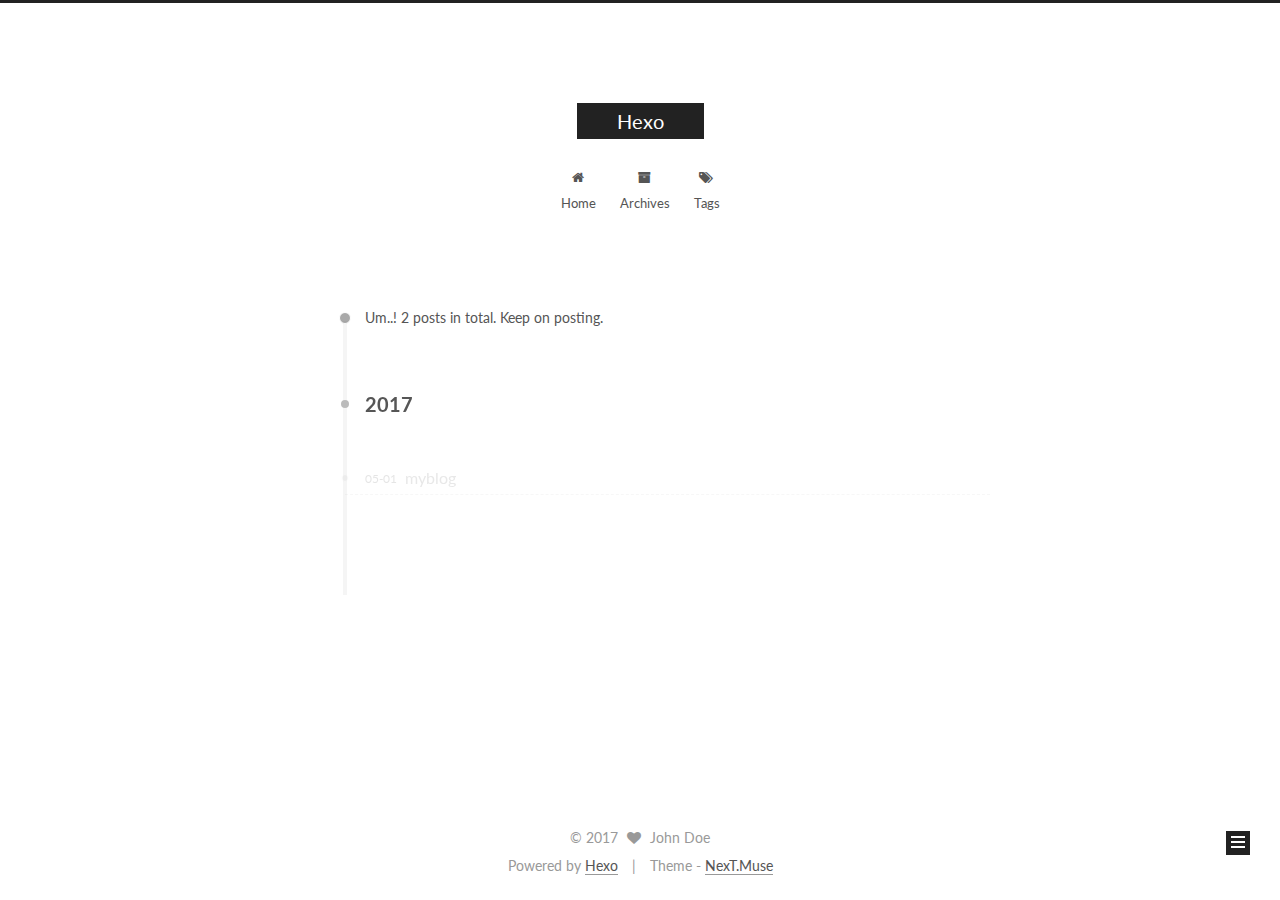
==== archives/index.html @ ad3c4f8e "Site updated: 2017-05-01 17:58:07" ====
<!doctype html>



  


<html class="theme-next muse use-motion" lang="">
<head>
  <meta charset="UTF-8"/>
<meta http-equiv="X-UA-Compatible" content="IE=edge" />
<meta name="viewport" content="width=device-width, initial-scale=1, maximum-scale=1"/>






<meta http-equiv="Cache-Control" content="no-transform" />
<meta http-equiv="Cache-Control" content="no-siteapp" />















  
  
  <link href="/lib/fancybox/source/jquery.fancybox.css?v=2.1.5" rel="stylesheet" type="text/css" />




  
  
  
  

  
    
    
  

  

  

  

  

  
    
    
    <link href="//fonts.googleapis.com/css?family=Lato:300,300italic,400,400italic,700,700italic&subset=latin,latin-ext" rel="stylesheet" type="text/css">
  






<link href="/lib/font-awesome/css/font-awesome.min.css?v=4.6.2" rel="stylesheet" type="text/css" />

<link href="/css/main.css?v=5.1.1" rel="stylesheet" type="text/css" />


  <meta name="keywords" content="Hexo, NexT" />








  <link rel="shortcut icon" type="image/x-icon" href="/favicon.ico?v=5.1.1" />






<meta property="og:type" content="website">
<meta property="og:title" content="Hexo">
<meta property="og:url" content="http://yoursite.com/archives/index.html">
<meta property="og:site_name" content="Hexo">
<meta name="twitter:card" content="summary">
<meta name="twitter:title" content="Hexo">



<script type="text/javascript" id="hexo.configurations">
  var NexT = window.NexT || {};
  var CONFIG = {
    root: '/',
    scheme: 'Muse',
    sidebar: {"position":"left","display":"post","offset":12,"offset_float":0,"b2t":false,"scrollpercent":false},
    fancybox: true,
    motion: true,
    duoshuo: {
      userId: '0',
      author: 'Author'
    },
    algolia: {
      applicationID: '',
      apiKey: '',
      indexName: '',
      hits: {"per_page":10},
      labels: {"input_placeholder":"Search for Posts","hits_empty":"We didn't find any results for the search: ${query}","hits_stats":"${hits} results found in ${time} ms"}
    }
  };
</script>



  <link rel="canonical" href="http://yoursite.com/archives/"/>





  <title>Archive | Hexo</title>
</head>

<body itemscope itemtype="http://schema.org/WebPage" lang="">

  














  
  
    
  

  <div class="container sidebar-position-left  page-archive  ">
    <div class="headband"></div>

    <header id="header" class="header" itemscope itemtype="http://schema.org/WPHeader">
      <div class="header-inner"><div class="site-brand-wrapper">
  <div class="site-meta ">
    

    <div class="custom-logo-site-title">
      <a href="/"  class="brand" rel="start">
        <span class="logo-line-before"><i></i></span>
        <span class="site-title">Hexo</span>
        <span class="logo-line-after"><i></i></span>
      </a>
    </div>
      
        <p class="site-subtitle"></p>
      
  </div>

  <div class="site-nav-toggle">
    <button>
      <span class="btn-bar"></span>
      <span class="btn-bar"></span>
      <span class="btn-bar"></span>
    </button>
  </div>
</div>

<nav class="site-nav">
  

  
    <ul id="menu" class="menu">
      
        
        <li class="menu-item menu-item-home">
          <a href="/" rel="section">
            
              <i class="menu-item-icon fa fa-fw fa-home"></i> <br />
            
            Home
          </a>
        </li>
      
        
        <li class="menu-item menu-item-archives">
          <a href="/archives" rel="section">
            
              <i class="menu-item-icon fa fa-fw fa-archive"></i> <br />
            
            Archives
          </a>
        </li>
      
        
        <li class="menu-item menu-item-tags">
          <a href="/tags" rel="section">
            
              <i class="menu-item-icon fa fa-fw fa-tags"></i> <br />
            
            Tags
          </a>
        </li>
      

      
    </ul>
  

  
</nav>



 </div>
    </header>

    <main id="main" class="main">
      <div class="main-inner">
        <div class="content-wrap">
          <div id="content" class="content">
            

  <section id="posts" class="posts-collapse">
    <span class="archive-move-on"></span>

    <span class="archive-page-counter">
      
      
      
        
      
      Um..! 2 posts in total. Keep on posting.
    </span>

    

      
      
      

      
        
        <div class="collection-title">
          <h2 class="archive-year motion-element" id="archive-year-2017">2017</h2>
        </div>
      
      

      

  <article class="post post-type-normal" itemscope itemtype="http://schema.org/Article">
    <header class="post-header">

      <h1 class="post-title">
        
            <a class="post-title-link" href="/2017/05/01/myblog/" itemprop="url">
              
                <span itemprop="name">myblog</span>
              
            </a>
        
      </h1>

      <div class="post-meta">
        <time class="post-time" itemprop="dateCreated"
              datetime="2017-05-01T17:09:26+08:00"
              content="2017-05-01" >
          05-01
        </time>
      </div>

    </header>
  </article>



    

      
      
      

      
      

      

  <article class="post post-type-normal" itemscope itemtype="http://schema.org/Article">
    <header class="post-header">

      <h1 class="post-title">
        
            <a class="post-title-link" href="/2017/05/01/hello-world/" itemprop="url">
              
                <span itemprop="name">Hello World</span>
              
            </a>
        
      </h1>

      <div class="post-meta">
        <time class="post-time" itemprop="dateCreated"
              datetime="2017-05-01T17:05:45+08:00"
              content="2017-05-01" >
          05-01
        </time>
      </div>

    </header>
  </article>



    

  </section>

  



          </div>
          


          

        </div>
        
          
  
  <div class="sidebar-toggle">
    <div class="sidebar-toggle-line-wrap">
      <span class="sidebar-toggle-line sidebar-toggle-line-first"></span>
      <span class="sidebar-toggle-line sidebar-toggle-line-middle"></span>
      <span class="sidebar-toggle-line sidebar-toggle-line-last"></span>
    </div>
  </div>

  <aside id="sidebar" class="sidebar">
    <div class="sidebar-inner">

      

      

      <section class="site-overview sidebar-panel sidebar-panel-active">
        <div class="site-author motion-element" itemprop="author" itemscope itemtype="http://schema.org/Person">
          <img class="site-author-image" itemprop="image"
               src="/images/avatar.gif"
               alt="John Doe" />
          <p class="site-author-name" itemprop="name">John Doe</p>
           
              <p class="site-description motion-element" itemprop="description"></p>
          
        </div>
        <nav class="site-state motion-element">

          
            <div class="site-state-item site-state-posts">
              <a href="/archives">
                <span class="site-state-item-count">2</span>
                <span class="site-state-item-name">posts</span>
              </a>
            </div>
          

          

          

        </nav>

        

        <div class="links-of-author motion-element">
          
        </div>

        
        

        
        

        


      </section>

      

      

    </div>
  </aside>


        
      </div>
    </main>

    <footer id="footer" class="footer">
      <div class="footer-inner">
        <div class="copyright" >
  
  &copy; 
  <span itemprop="copyrightYear">2017</span>
  <span class="with-love">
    <i class="fa fa-heart"></i>
  </span>
  <span class="author" itemprop="copyrightHolder">John Doe</span>
</div>


<div class="powered-by">
  Powered by <a class="theme-link" href="https://hexo.io">Hexo</a>
</div>

<div class="theme-info">
  Theme -
  <a class="theme-link" href="https://github.com/iissnan/hexo-theme-next">
    NexT.Muse
  </a>
</div>


        

        
      </div>
    </footer>

    
      <div class="back-to-top">
        <i class="fa fa-arrow-up"></i>
        
      </div>
    

  </div>

  

<script type="text/javascript">
  if (Object.prototype.toString.call(window.Promise) !== '[object Function]') {
    window.Promise = null;
  }
</script>









  












  
  <script type="text/javascript" src="/lib/jquery/index.js?v=2.1.3"></script>

  
  <script type="text/javascript" src="/lib/fastclick/lib/fastclick.min.js?v=1.0.6"></script>

  
  <script type="text/javascript" src="/lib/jquery_lazyload/jquery.lazyload.js?v=1.9.7"></script>

  
  <script type="text/javascript" src="/lib/velocity/velocity.min.js?v=1.2.1"></script>

  
  <script type="text/javascript" src="/lib/velocity/velocity.ui.min.js?v=1.2.1"></script>

  
  <script type="text/javascript" src="/lib/fancybox/source/jquery.fancybox.pack.js?v=2.1.5"></script>


  


  <script type="text/javascript" src="/js/src/utils.js?v=5.1.1"></script>

  <script type="text/javascript" src="/js/src/motion.js?v=5.1.1"></script>



  
  

  
  
    <script type="text/javascript" id="motion.page.archive">
      $('.archive-year').velocity('transition.slideLeftIn');
    </script>
  


  


  <script type="text/javascript" src="/js/src/bootstrap.js?v=5.1.1"></script>



  


  




	





  





  





  






  





  

  

  

  

  

</body>
</html>
---- css/main.css ----
/* normalize.css v3.0.2 | MIT License | git.io/normalize */
html {
  font-family: sans-serif; /* 1 */
  -ms-text-size-adjust: 100%; /* 2 */
  -webkit-text-size-adjust: 100%; /* 2 */
}
body {
  margin: 0;
}
article,
aside,
details,
figcaption,
figure,
footer,
header,
hgroup,
main,
menu,
nav,
section,
summary {
  display: block;
}
audio,
canvas,
progress,
video {
  display: inline-block; /* 1 */
  vertical-align: baseline; /* 2 */
}
audio:not([controls]) {
  display: none;
  height: 0;
}
[hidden],
template {
  display: none;
}
a {
  background-color: transparent;
}
a:active,
a:hover {
  outline: 0;
}
abbr[title] {
  border-bottom: 1px dotted;
}
b,
strong {
  font-weight: bold;
}
dfn {
  font-style: italic;
}
h1 {
  font-size: 2em;
  margin: 0.67em 0;
}
mark {
  background: #ff0;
  color: #000;
}
small {
  font-size: 80%;
}
sub,
sup {
  font-size: 75%;
  line-height: 0;
  position: relative;
  vertical-align: baseline;
}
sup {
  top: -0.5em;
}
sub {
  bottom: -0.25em;
}
img {
  border: 0;
}
svg:not(:root) {
  overflow: hidden;
}
figure {
  margin: 1em 40px;
}
hr {
  -moz-box-sizing: content-box;
  box-sizing: content-box;
  height: 0;
}
pre {
  overflow: auto;
}
code,
kbd,
pre,
samp {
  font-family: monospace, monospace;
  font-size: 1em;
}
button,
input,
optgroup,
select,
textarea {
  color: inherit; /* 1 */
  font: inherit; /* 2 */
  margin: 0; /* 3 */
}
button {
  overflow: visible;
}
button,
select {
  text-transform: none;
}
button,
html input[type="button"],
input[type="reset"],
input[type="submit"] {
  -webkit-appearance: button; /* 2 */
  cursor: pointer; /* 3 */
}
button[disabled],
html input[disabled] {
  cursor: default;
}
button::-moz-focus-inner,
input::-moz-focus-inner {
  border: 0;
  padding: 0;
}
input {
  line-height: normal;
}
input[type="checkbox"],
input[type="radio"] {
  box-sizing: border-box; /* 1 */
  padding: 0; /* 2 */
}
input[type="number"]::-webkit-inner-spin-button,
input[type="number"]::-webkit-outer-spin-button {
  height: auto;
}
input[type="search"] {
  -webkit-appearance: textfield; /* 1 */
  -moz-box-sizing: content-box;
  -webkit-box-sizing: content-box; /* 2 */
  box-sizing: content-box;
}
input[type="search"]::-webkit-search-cancel-button,
input[type="search"]::-webkit-search-decoration {
  -webkit-appearance: none;
}
fieldset {
  border: 1px solid #c0c0c0;
  margin: 0 2px;
  padding: 0.35em 0.625em 0.75em;
}
legend {
  border: 0; /* 1 */
  padding: 0; /* 2 */
}
textarea {
  overflow: auto;
}
optgroup {
  font-weight: bold;
}
table {
  border-collapse: collapse;
  border-spacing: 0;
}
td,
th {
  padding: 0;
}
::selection {
  background: #262a30;
  color: #fff;
}
body {
  position: relative;
  font-family: 'Lato', "PingFang SC", "Microsoft YaHei", sans-serif;
  font-size: 14px;
  line-height: 2;
  color: #555;
  background: #fff;
}
@media (max-width: 767px) {
  body {
    padding-right: 0 !important;
  }
}
@media (min-width: 768px) and (max-width: 991px) {
  body {
    padding-right: 0 !important;
  }
}
@media (min-width: 1600px) {
  body {
    font-size: 16px;
  }
}
h1,
h2,
h3,
h4,
h5,
h6 {
  margin: 0;
  padding: 0;
  font-weight: bold;
  line-height: 1.5;
  font-family: 'Lato', "PingFang SC", "Microsoft YaHei", sans-serif;
}
h2,
h3,
h4,
h5,
h6 {
  margin: 20px 0 15px;
}
h1 {
  font-size: 22px;
}
@media (max-width: 767px) {
  h1 {
    font-size: 18px;
  }
}
h2 {
  font-size: 20px;
}
@media (max-width: 767px) {
  h2 {
    font-size: 16px;
  }
}
h3 {
  font-size: 18px;
}
@media (max-width: 767px) {
  h3 {
    font-size: 14px;
  }
}
h4 {
  font-size: 16px;
}
@media (max-width: 767px) {
  h4 {
    font-size: 12px;
  }
}
h5 {
  font-size: 14px;
}
@media (max-width: 767px) {
  h5 {
    font-size: 10px;
  }
}
h6 {
  font-size: 12px;
}
@media (max-width: 767px) {
  h6 {
    font-size: 8px;
  }
}
p {
  margin: 0 0 25px 0;
}
a {
  color: #555;
  text-decoration: none;
  border-bottom: 1px solid #999;
  word-wrap: break-word;
}
a:hover {
  color: #222;
  border-bottom-color: #222;
}
blockquote {
  margin: 0;
  padding: 0;
}
img {
  display: block;
  margin: auto;
  max-width: 100%;
  height: auto;
}
hr {
  margin: 40px 0;
  height: 3px;
  border: none;
  background-color: #ddd;
  background-image: repeating-linear-gradient(-45deg, #fff, #fff 4px, transparent 4px, transparent 8px);
}
blockquote {
  padding: 0 15px;
  color: #666;
  border-left: 4px solid #ddd;
}
blockquote cite::before {
  content: "-";
  padding: 0 5px;
}
dt {
  font-weight: 700;
}
dd {
  margin: 0;
  padding: 0;
}
.text-left {
  text-align: left;
}
.text-center {
  text-align: center;
}
.text-right {
  text-align: right;
}
.text-justify {
  text-align: justify;
}
.text-nowrap {
  white-space: nowrap;
}
.text-lowercase {
  text-transform: lowercase;
}
.text-uppercase {
  text-transform: uppercase;
}
.text-capitalize {
  text-transform: capitalize;
}
.center-block {
  display: block;
  margin-left: auto;
  margin-right: auto;
}
.clearfix:before,
.clearfix:after {
  content: " ";
  display: table;
}
.clearfix:after {
  clear: both;
}
.pullquote {
  width: 45%;
}
.pullquote.left {
  float: left;
  margin-left: 5px;
  margin-right: 10px;
}
.pullquote.right {
  float: right;
  margin-left: 10px;
  margin-right: 5px;
}
.affix.affix.affix {
  position: fixed;
}
.translation {
  margin-top: -20px;
  font-size: 14px;
  color: #999;
}
.scrollbar-measure {
  width: 100px;
  height: 100px;
  overflow: scroll;
  position: absolute;
  top: -9999px;
}
.use-motion .motion-element {
  opacity: 0;
}
table {
  margin: 20px 0;
  width: 100%;
  border-collapse: collapse;
  border-spacing: 0;
  border: 1px solid #ddd;
  font-size: 14px;
  table-layout: fixed;
  word-wrap: break-all;
}
table>tbody>tr:nth-of-type(odd) {
  background-color: #f9f9f9;
}
table>tbody>tr:hover {
  background-color: #f5f5f5;
}
caption,
th,
td {
  padding: 8px;
  text-align: left;
  vertical-align: middle;
  font-weight: normal;
}
th,
td {
  border-bottom: 3px solid #ddd;
  border-right: 1px solid #eee;
}
th {
  padding-bottom: 10px;
  font-weight: 700;
}
td {
  border-bottom-width: 1px;
}
html,
body {
  height: 100%;
}
.container {
  position: relative;
  min-height: 100%;
}
.header-inner {
  margin: 0 auto;
  padding: 100px 0 70px;
  width: 700px;
}
@media (min-width: 1600px) {
  .container .header-inner {
    width: 900px;
  }
}
.main {
  padding-bottom: 150px;
}
.main-inner {
  margin: 0 auto;
  width: 700px;
}
@media (min-width: 1600px) {
  .container .main-inner {
    width: 900px;
  }
}
.footer {
  position: absolute;
  left: 0;
  bottom: 0;
  width: 100%;
  min-height: 50px;
}
.footer-inner {
  box-sizing: border-box;
  margin: 20px auto;
  width: 700px;
}
@media (min-width: 1600px) {
  .container .footer-inner {
    width: 900px;
  }
}
pre,
.highlight {
  overflow: auto;
  margin: 20px 0;
  padding: 0;
  font-size: 13px;
  color: #4d4d4c;
  background: #f7f7f7;
  line-height: 1.6;
}
pre,
code {
  font-family: consolas, Menlo, "PingFang SC", "Microsoft YaHei", monospace;
}
code {
  padding: 2px 4px;
  word-wrap: break-word;
  color: #555;
  background: #eee;
  border-radius: 3px;
  font-size: 13px;
}
pre code {
  padding: 0;
  color: #4d4d4c;
  background: none;
  text-shadow: none;
}
.highlight {
  border-radius: 1px;
}
.highlight pre {
  border: none;
  margin: 0;
  padding: 10px 0;
}
.highlight table {
  margin: 0;
  width: auto;
  border: none;
}
.highlight td {
  border: none;
  padding: 0;
}
.highlight figcaption {
  font-size: 1em;
  color: #4d4d4c;
  line-height: 1em;
  margin-bottom: 1em;
}
.highlight figcaption:before,
.highlight figcaption:after {
  content: " ";
  display: table;
}
.highlight figcaption:after {
  clear: both;
}
.highlight figcaption a {
  float: right;
  color: #4d4d4c;
}
.highlight figcaption a:hover {
  border-bottom-color: #4d4d4c;
}
.highlight .gutter pre {
  padding-left: 10px;
  padding-right: 10px;
  color: #869194;
  text-align: right;
  background-color: #eff2f3;
}
.highlight .code pre {
  width: 100%;
  padding-left: 10px;
  padding-right: 10px;
  background-color: #f7f7f7;
}
.highlight .line {
  height: 20px;
}
.gutter {
  -webkit-user-select: none;
  -moz-user-select: none;
  -ms-user-select: none;
  user-select: none;
}
.gist table {
  width: auto;
}
.gist table td {
  border: none;
}
pre .deletion {
  background: #fdd;
}
pre .addition {
  background: #dfd;
}
pre .meta {
  color: #8959a8;
}
pre .comment {
  color: #8e908c;
}
pre .variable,
pre .attribute,
pre .tag,
pre .regexp,
pre .ruby .constant,
pre .xml .tag .title,
pre .xml .pi,
pre .xml .doctype,
pre .html .doctype,
pre .css .id,
pre .css .class,
pre .css .pseudo {
  color: #c82829;
}
pre .number,
pre .preprocessor,
pre .built_in,
pre .literal,
pre .params,
pre .constant,
pre .command {
  color: #f5871f;
}
pre .ruby .class .title,
pre .css .rules .attribute,
pre .string,
pre .value,
pre .inheritance,
pre .header,
pre .ruby .symbol,
pre .xml .cdata,
pre .special,
pre .number,
pre .formula {
  color: #718c00;
}
pre .title,
pre .css .hexcolor {
  color: #3e999f;
}
pre .function,
pre .python .decorator,
pre .python .title,
pre .ruby .function .title,
pre .ruby .title .keyword,
pre .perl .sub,
pre .javascript .title,
pre .coffeescript .title {
  color: #4271ae;
}
pre .keyword,
pre .javascript .function {
  color: #8959a8;
}
.full-image.full-image.full-image {
  border: none;
  max-width: 100%;
  width: auto;
  margin: 20px auto;
}
@media (min-width: 992px) {
  .full-image.full-image.full-image {
    max-width: none;
    width: 110%;
    margin: 25px -5%;
  }
}
.blockquote-center,
.page-home .post-type-quote blockquote,
.page-post-detail .post-type-quote blockquote {
  position: relative;
  margin: 40px 0;
  padding: 0;
  border-left: none;
  text-align: center;
}
.blockquote-center::before,
.page-home .post-type-quote blockquote::before,
.page-post-detail .post-type-quote blockquote::before,
.blockquote-center::after,
.page-home .post-type-quote blockquote::after,
.page-post-detail .post-type-quote blockquote::after {
  position: absolute;
  content: ' ';
  display: block;
  width: 100%;
  height: 24px;
  opacity: 0.2;
  background-repeat: no-repeat;
  background-position: 0 -6px;
  background-size: 22px 22px;
}
.blockquote-center::before,
.page-home .post-type-quote blockquote::before,
.page-post-detail .post-type-quote blockquote::before {
  top: -20px;
  background-image: url("../images/quote-l.svg");
  border-top: 1px solid #ccc;
}
.blockquote-center::after,
.page-home .post-type-quote blockquote::after,
.page-post-detail .post-type-quote blockquote::after {
  bottom: -20px;
  background-image: url("../images/quote-r.svg");
  border-bottom: 1px solid #ccc;
  background-position: 100% 8px;
}
.blockquote-center p,
.page-home .post-type-quote blockquote p,
.page-post-detail .post-type-quote blockquote p,
.blockquote-center div,
.page-home .post-type-quote blockquote div,
.page-post-detail .post-type-quote blockquote div {
  text-align: center;
}
.post .post-body .group-picture img {
  box-sizing: border-box;
  padding: 0 3px;
  border: none;
}
.post .group-picture-row {
  overflow: hidden;
  margin-top: 6px;
}
.post .group-picture-row:first-child {
  margin-top: 0;
}
.post .group-picture-column {
  float: left;
}
.page-post-detail .post-body .group-picture-column {
  float: none;
  margin-top: 10px;
  width: auto !important;
}
.page-post-detail .post-body .group-picture-column img {
  margin: 0 auto;
}
.page-archive .group-picture-container {
  overflow: hidden;
}
.page-archive .group-picture-row {
  float: left;
}
.page-archive .group-picture-row:first-child {
  margin-top: 6px;
}
.page-archive .group-picture-column {
  max-width: 150px;
  max-height: 150px;
}
.note {
  padding: 20px;
  margin: 20px 0;
  border: 1px solid #eee;
  border-left-width: 5px;
  border-radius: 3px;
}
.note h2,
.note h3,
.note h4,
.note h5,
.note h6 {
  margin-top: 0;
  margin-bottom: 5px;
}
.note p:last-child {
  margin-bottom: 0;
}
.note code {
  border-radius: 3px;
}
.note+.note {
  margin-top: -5px;
}
.default {
  border-left-color: #777;
}
.default h2,
.default h3,
.default h4,
.default h5,
.default h6 {
  color: #777;
}
.primary {
  border-left-color: #428bca;
}
.primary h2,
.primary h3,
.primary h4,
.primary h5,
.primary h6 {
  color: #428bca;
}
.success {
  border-left-color: #5cb85c;
}
.success h2,
.success h3,
.success h4,
.success h5,
.success h6 {
  color: #5cb85c;
}
.danger {
  border-left-color: #d9534f;
}
.danger h2,
.danger h3,
.danger h4,
.danger h5,
.danger h6 {
  color: #d9534f;
}
.warning {
  border-left-color: #f0ad4e;
}
.warning h2,
.warning h3,
.warning h4,
.warning h5,
.warning h6 {
  color: #f0ad4e;
}
.info {
  border-left-color: #5bc0de;
}
.info h2,
.info h3,
.info h4,
.info h5,
.info h6 {
  color: #5bc0de;
}
.btn {
  display: inline-block;
  padding: 0 20px;
  font-size: 14px;
  color: #fff;
  background: #222;
  border: 2px solid #222;
  text-decoration: none;
  border-radius: 0;
  transition-property: background-color;
  transition-duration: 0.2s;
  transition-timing-function: ease-in-out;
  transition-delay: 0s;
}
.btn:hover,
.post-button .btn:hover {
  border-color: #222;
  color: #222;
  background: #fff;
}
.btn-bar {
  display: block;
  width: 22px;
  height: 2px;
  background: #555;
  border-radius: 1px;
}
.btn-bar+.btn-bar {
  margin-top: 4px;
}
.pagination {
  margin: 120px 0 40px;
  text-align: center;
  border-top: 1px solid #eee;
}
.page-number-basic,
.pagination .prev,
.pagination .next,
.pagination .page-number,
.pagination .space {
  display: inline-block;
  position: relative;
  top: -1px;
  margin: 0 10px;
  padding: 0 10px;
  line-height: 30px;
}
@media (max-width: 767px) {
  .page-number-basic,
  .pagination .prev,
  .pagination .next,
  .pagination .page-number,
  .pagination .space {
    margin: 0 5px;
  }
}
.pagination .prev,
.pagination .next,
.pagination .page-number {
  border-bottom: 0;
  border-top: 1px solid #eee;
  transition-property: border-color;
  transition-duration: 0.2s;
  transition-timing-function: ease-in-out;
  transition-delay: 0s;
}
.pagination .prev:hover,
.pagination .next:hover,
.pagination .page-number:hover {
  border-top-color: #222;
}
.pagination .space {
  padding: 0;
  margin: 0;
}
.pagination .prev {
  margin-left: 0;
}
.pagination .next {
  margin-right: 0;
}
.pagination .page-number.current {
  color: #fff;
  background: #ccc;
  border-top-color: #ccc;
}
@media (max-width: 767px) {
  .pagination {
    border-top: none;
  }
  .pagination .prev,
  .pagination .next,
  .pagination .page-number {
    margin-bottom: 10px;
    border-top: 0;
    border-bottom: 1px solid #eee;
  }
  .pagination .prev:hover,
  .pagination .next:hover,
  .pagination .page-number:hover {
    border-bottom-color: #222;
  }
}
.comments {
  margin: 60px 20px 0;
}
.tag-cloud {
  text-align: center;
}
.tag-cloud a {
  display: inline-block;
  margin: 10px;
}
.back-to-top {
  box-sizing: border-box;
  position: fixed;
  bottom: -100px;
  right: 30px;
  z-index: 1050;
  padding: 0 6px;
  width: 24px;
  background: #222;
  font-size: 12px;
  opacity: 1;
  color: #fff;
  cursor: pointer;
  text-align: center;
  -webkit-transform: translateZ(0);
  transition-property: bottom;
  transition-duration: 0.2s;
  transition-timing-function: ease-in-out;
  transition-delay: 0s;
}
@media (max-width: 767px) {
  .back-to-top {
    display: none;
  }
}
@media (min-width: 768px) and (max-width: 991px) {
  .back-to-top {
    display: none;
  }
}
.back-to-top.back-to-top-on {
  bottom: 19px;
}
.header {
  background: transparent;
}
.header-inner {
  position: relative;
}
.headband {
  height: 3px;
  background: #222;
}
.site-meta {
  margin: 0;
  text-align: center;
}
@media (max-width: 767px) {
  .site-meta {
    text-align: center;
  }
}
.brand {
  position: relative;
  display: inline-block;
  padding: 0 40px;
  color: #fff;
  background: #222;
  border-bottom: none;
}
.brand:hover {
  color: #fff;
}
.logo {
  display: inline-block;
  margin-right: 5px;
  line-height: 36px;
  vertical-align: top;
}
.site-title {
  display: inline-block;
  vertical-align: top;
  line-height: 36px;
  font-size: 20px;
  font-weight: normal;
  font-family: 'Lato', "PingFang SC", "Microsoft YaHei", sans-serif;
}
.site-subtitle {
  margin-top: 10px;
  font-size: 13px;
  color: #999;
}
.use-motion .brand {
  opacity: 0;
}
.use-motion .logo,
.use-motion .site-title,
.use-motion .site-subtitle {
  opacity: 0;
  position: relative;
  top: -10px;
}
.site-nav-toggle {
  display: none;
  position: absolute;
  top: 10px;
  left: 10px;
}
@media (max-width: 767px) {
  .site-nav-toggle {
    display: block;
  }
}
.site-nav-toggle button {
  margin-top: 2px;
  padding: 9px 10px;
  background: transparent;
  border: none;
}
@media (max-width: 767px) {
  .site-nav {
    display: none;
    margin: 0 -10px;
    padding: 0 10px;
    clear: both;
    border-top: 1px solid #ddd;
  }
}
@media (min-width: 768px) and (max-width: 991px) {
  .site-nav {
    display: block !important;
  }
}
@media (min-width: 992px) {
  .site-nav {
    display: block !important;
  }
}
.menu {
  margin-top: 20px;
  padding-left: 0;
  text-align: center;
}
.menu .menu-item {
  display: inline-block;
  margin: 0 10px;
  list-style: none;
}
@media screen and (max-width: 767px) {
  .menu .menu-item {
    margin-top: 10px;
  }
}
.menu .menu-item a {
  display: block;
  font-size: 13px;
  line-height: inherit;
  border-bottom: 1px solid transparent;
  transition-property: border-color;
  transition-duration: 0.2s;
  transition-timing-function: ease-in-out;
  transition-delay: 0s;
}
.menu .menu-item a:hover {
  border-bottom-color: #222;
}
.menu .menu-item .fa {
  margin-right: 5px;
}
.use-motion .menu-item {
  opacity: 0;
}
.post-body {
  font-family: 'Lato', "PingFang SC", "Microsoft YaHei", sans-serif;
}
@media (max-width: 767px) {
  .post-body {
    word-break: break-word;
  }
}
.post-body .fancybox img {
  display: block !important;
  margin: 0 auto;
  cursor: pointer;
  cursor: zoom-in;
  cursor: -webkit-zoom-in;
}
.post-body .image-caption,
.post-body .figure .caption {
  margin: 10px auto 15px;
  text-align: center;
  font-size: 14px;
  color: #999;
  font-weight: bold;
  line-height: 1;
}
.post-sticky-flag {
  display: inline-block;
  font-size: 16px;
  -ms-transform: rotate(30deg);
  -webkit-transform: rotate(30deg);
  -moz-transform: rotate(30deg);
  -ms-transform: rotate(30deg);
  -o-transform: rotate(30deg);
  transform: rotate(30deg);
}
.posts-expand {
  padding-top: 40px;
}
@media (max-width: 767px) {
  .posts-expand {
    margin: 0 20px;
  }
  .post-body pre {
    padding: 10px;
  }
  .post-body pre .gutter pre {
    padding-right: 10px;
  }
  .post-body .highlight {
    margin-left: 0px;
    margin-right: 0px;
    padding: 0;
  }
  .post-body .highlight .gutter pre {
    padding-right: 10px;
  }
}
@media (min-width: 992px) {
  .posts-expand .post-body {
    text-align: justify;
  }
}
.posts-expand .post-body h2,
.posts-expand .post-body h3,
.posts-expand .post-body h4,
.posts-expand .post-body h5,
.posts-expand .post-body h6 {
  padding-top: 10px;
}
.posts-expand .post-body h2 .header-anchor,
.posts-expand .post-body h3 .header-anchor,
.posts-expand .post-body h4 .header-anchor,
.posts-expand .post-body h5 .header-anchor,
.posts-expand .post-body h6 .header-anchor {
  float: right;
  margin-left: 10px;
  color: #ccc;
  border-bottom-style: none;
  visibility: hidden;
}
.posts-expand .post-body h2 .header-anchor:hover,
.posts-expand .post-body h3 .header-anchor:hover,
.posts-expand .post-body h4 .header-anchor:hover,
.posts-expand .post-body h5 .header-anchor:hover,
.posts-expand .post-body h6 .header-anchor:hover {
  color: inherit;
}
.posts-expand .post-body h2:hover .header-anchor,
.posts-expand .post-body h3:hover .header-anchor,
.posts-expand .post-body h4:hover .header-anchor,
.posts-expand .post-body h5:hover .header-anchor,
.posts-expand .post-body h6:hover .header-anchor {
  visibility: visible;
}
.posts-expand .post-body ul li {
  list-style: circle;
}
.posts-expand .post-body img {
  box-sizing: border-box;
  margin: auto;
  padding: 3px;
  border: 1px solid #ddd;
}
.posts-expand .fancybox img {
  margin: 0 auto;
}
@media (max-width: 767px) {
  .posts-collapse {
    margin: 0 20px;
  }
  .posts-collapse .post-title,
  .posts-collapse .post-meta {
    display: block;
    width: auto;
    text-align: left;
  }
}
.posts-collapse {
  position: relative;
  z-index: 1010;
  margin-left: 55px;
}
.posts-collapse::after {
  content: " ";
  position: absolute;
  top: 20px;
  left: 0;
  margin-left: -2px;
  width: 4px;
  height: 100%;
  background: #f5f5f5;
  z-index: -1;
}
@media (max-width: 767px) {
  .posts-collapse {
    margin: 0 20px;
  }
}
.posts-collapse .collection-title {
  position: relative;
  margin: 60px 0;
}
.posts-collapse .collection-title h2 {
  margin-left: 20px;
}
.posts-collapse .collection-title small {
  color: #bbb;
}
.posts-collapse .collection-title::before {
  content: " ";
  position: absolute;
  left: 0;
  top: 50%;
  margin-left: -4px;
  margin-top: -4px;
  width: 8px;
  height: 8px;
  background: #bbb;
  border-radius: 50%;
}
.posts-collapse .post {
  margin: 30px 0;
}
.posts-collapse .post-header {
  position: relative;
  transition-duration: 0.2s;
  transition-timing-function: ease-in-out;
  transition-delay: 0s;
  transition-property: border;
  border-bottom: 1px dashed #ccc;
}
.posts-collapse .post-header::before {
  content: " ";
  position: absolute;
  left: 0;
  top: 12px;
  width: 6px;
  height: 6px;
  margin-left: -4px;
  background: #bbb;
  border-radius: 50%;
  border: 1px solid #fff;
  transition-duration: 0.2s;
  transition-timing-function: ease-in-out;
  transition-delay: 0s;
  transition-property: background;
}
.posts-collapse .post-header:hover {
  border-bottom-color: #666;
}
.posts-collapse .post-header:hover::before {
  background: #222;
}
.posts-collapse .post-meta {
  position: absolute;
  font-size: 12px;
  left: 20px;
  top: 5px;
}
.posts-collapse .post-comments-count {
  display: none;
}
.posts-collapse .post-title {
  margin-left: 60px;
  font-size: 16px;
  font-weight: normal;
  line-height: inherit;
}
.posts-collapse .post-title::after {
  margin-left: 3px;
  opacity: 0.6;
}
.posts-collapse .post-title a {
  color: #666;
  border-bottom: none;
}
.page-home .post-type-quote .post-header,
.page-post-detail .post-type-quote .post-header,
.page-home .post-type-quote .post-tags,
.page-post-detail .post-type-quote .post-tags {
  display: none;
}
.posts-expand .post-title {
  font-size: 26px;
  text-align: center;
  word-break: break-word;
  font-weight: 400;
}
@media (max-width: 767px) {
  .posts-expand .post-title {
    font-size: 22px;
  }
}
.posts-expand .post-title-link {
  display: inline-block;
  position: relative;
  color: #555;
  border-bottom: none;
  line-height: 1.2;
  vertical-align: top;
}
.posts-expand .post-title-link::before {
  content: "";
  position: absolute;
  width: 100%;
  height: 2px;
  bottom: 0;
  left: 0;
  background-color: #000;
  visibility: hidden;
  -webkit-transform: scaleX(0);
  -moz-transform: scaleX(0);
  -ms-transform: scaleX(0);
  -o-transform: scaleX(0);
  transform: scaleX(0);
  transition-duration: 0.2s;
  transition-timing-function: ease-in-out;
  transition-delay: 0s;
}
.posts-expand .post-title-link:hover::before {
  visibility: visible;
  -webkit-transform: scaleX(1);
  -moz-transform: scaleX(1);
  -ms-transform: scaleX(1);
  -o-transform: scaleX(1);
  transform: scaleX(1);
}
.posts-expand .post-title-link .fa {
  font-size: 16px;
}
.posts-expand .post-meta {
  margin: 3px 0 60px 0;
  color: #999;
  font-family: 'Lato', "PingFang SC", "Microsoft YaHei", sans-serif;
  font-size: 12px;
  text-align: center;
}
.posts-expand .post-meta .post-category-list {
  display: inline-block;
  margin: 0;
  padding: 3px;
}
.posts-expand .post-meta .post-category-list-link {
  color: #999;
}
.posts-expand .post-meta .post-description {
  font-size: 14px;
  margin-top: 2px;
}
.post-wordcount {
  display: inline-block;
}
.post-meta-divider {
  margin: 0 0.5em;
}
.post-meta-item-icon {
  margin-right: 3px;
}
@media (min-width: 768px) and (max-width: 991px) {
  .post-meta-item-icon {
    display: inline-block;
  }
}
@media (max-width: 767px) {
  .post-meta-item-icon {
    display: inline-block;
  }
}
@media (min-width: 768px) and (max-width: 991px) {
  .post-meta-item-text {
    display: none;
  }
}
@media (max-width: 767px) {
  .post-meta-item-text {
    display: none;
  }
}
@media (max-width: 767px) {
  .posts-expand .post-comments-count {
    display: none;
  }
}
.social-like {
  font-size: 14px;
  height: 20px;
  text-align: center;
  border-top: 1px solid #eee;
  padding-top: 9px;
  margin-top: 45px;
  display: flex;
  justify-content: center;
}
.vk_like {
  width: 85px;
  height: 21px;
  padding-top: 7px;
  align-self: center;
}
.fb_like {
  height: 30px;
  align-self: center;
}
.post-button {
  margin-top: 50px;
}
.post-button .btn {
  color: #fff;
  font-size: 14px;
  background: #222;
  border-radius: 0;
  line-height: 2;
  margin: 0 4px 8px 4px;
}
.post-button .fa-fw {
  width: 1.285714285714286em;
  text-align: left;
}
.posts-expand .post-tags {
  margin-top: 40px;
  text-align: center;
}
.posts-expand .post-tags a {
  display: inline-block;
  margin-right: 10px;
  font-size: 13px;
}
.post-nav {
  display: table;
  margin-top: 15px;
  width: 100%;
  border-top: 1px solid #eee;
}
.post-nav-divider {
  display: table-cell;
  width: 10%;
}
.post-nav-item {
  display: table-cell;
  padding: 10px 0 0 0;
  width: 45%;
  vertical-align: top;
}
.post-nav-item a {
  position: relative;
  display: block;
  line-height: 25px;
  font-size: 14px;
  color: #555;
  border-bottom: none;
}
.post-nav-item a:hover {
  color: #222;
  border-bottom: none;
}
.post-nav-item a:active {
  top: 2px;
}
.post-nav-item .fa {
  position: absolute;
  top: 8px;
  left: 0;
  font-size: 12px;
}
.post-nav-next a {
  padding-left: 15px;
}
.post-nav-prev {
  text-align: right;
}
.post-nav-prev a {
  padding-right: 15px;
}
.post-nav-prev .fa {
  right: 0;
  left: auto;
}
.posts-expand .post-eof {
  display: block;
  margin: 80px auto 60px;
  width: 8%;
  height: 1px;
  background: #ccc;
  text-align: center;
}
.post:last-child .post-eof.post-eof.post-eof {
  display: none;
}
.post-gallery {
  display: table;
  table-layout: fixed;
  width: 100%;
  border-collapse: separate;
}
.post-gallery-row {
  display: table-row;
}
.post-gallery .post-gallery-img {
  display: table-cell;
  text-align: center;
  vertical-align: middle;
  border: none;
}
.post-gallery .post-gallery-img img {
  max-width: 100%;
  max-height: 100%;
  border: none;
}
.fancybox-close,
.fancybox-close:hover {
  border: none;
}
.sidebar {
  position: fixed;
  right: 0;
  top: 0;
  bottom: 0;
  width: 0;
  z-index: 1040;
  box-shadow: inset 0 2px 6px #000;
  background: #222;
  -webkit-transform: translateZ(0);
}
.sidebar a {
  color: #999;
  border-bottom-color: #555;
}
.sidebar a:hover {
  color: #eee;
}
@media (min-width: 768px) and (max-width: 991px) {
  .sidebar {
    display: none !important;
  }
}
@media (max-width: 767px) {
  .sidebar {
    display: none !important;
  }
}
.sidebar-inner {
  position: relative;
  padding: 20px 10px;
  color: #999;
  text-align: center;
}
.sidebar-toggle {
  position: fixed;
  right: 30px;
  bottom: 45px;
  width: 14px;
  height: 14px;
  padding: 5px;
  background: #222;
  line-height: 0;
  z-index: 1050;
  cursor: pointer;
  -webkit-transform: translateZ(0);
}
@media (min-width: 768px) and (max-width: 991px) {
  .sidebar-toggle {
    display: none;
  }
}
@media (max-width: 767px) {
  .sidebar-toggle {
    display: none;
  }
}
.sidebar-toggle-line {
  position: relative;
  display: inline-block;
  vertical-align: top;
  height: 2px;
  width: 100%;
  background: #fff;
  margin-top: 3px;
}
.sidebar-toggle-line:first-child {
  margin-top: 0;
}
.site-author-image {
  display: block;
  margin: 0 auto;
  padding: 2px;
  max-width: 96px;
  height: auto;
  border: 2px solid #333;
}
.site-author-name {
  margin: 5px 0 0;
  text-align: center;
  color: #f5f5f5;
  font-weight: normal;
}
.site-description {
  margin-top: 5px;
  text-align: center;
  font-size: 14px;
  color: #999;
}
.site-state {
  overflow: hidden;
  line-height: 1.4;
  white-space: nowrap;
  text-align: center;
}
.site-state-item {
  display: inline-block;
  padding: 0 15px;
  border-left: 1px solid #333;
}
.site-state-item:first-child {
  border-left: none;
}
.site-state-item a {
  border-bottom: none;
}
.site-state-item-count {
  display: block;
  text-align: center;
  color: inherit;
  font-weight: 600;
  font-size: 18px;
}
.site-state-item-name {
  font-size: 13px;
  color: inherit;
}
.feed-link {
  margin-top: 20px;
}
.feed-link a {
  display: inline-block;
  padding: 0 15px;
  color: #fc6423;
  border: 1px solid #fc6423;
  border-radius: 4px;
}
.feed-link a i {
  color: #fc6423;
  font-size: 14px;
}
.feed-link a:hover {
  color: #fff;
  background: #fc6423;
}
.feed-link a:hover i {
  color: #fff;
}
.links-of-author {
  margin-top: 20px;
}
.links-of-author a {
  display: inline-block;
  vertical-align: middle;
  margin-right: 10px;
  margin-bottom: 10px;
  border-bottom-color: #555;
  font-size: 13px;
}
.links-of-author a:before {
  display: inline-block;
  vertical-align: middle;
  margin-right: 3px;
  content: " ";
  width: 4px;
  height: 4px;
  border-radius: 50%;
  background: #8f169d;
}
.links-of-blogroll {
  font-size: 13px;
}
.links-of-blogroll-title {
  margin-top: 20px;
  font-size: 14px;
  font-weight: 600;
}
.links-of-blogroll-list {
  margin: 0;
  padding: 0;
  list-style: none;
}
.links-of-blogroll-item {
  padding: 2px 10px;
}
.sidebar-nav {
  margin: 0 0 20px;
  padding-left: 0;
}
.sidebar-nav li {
  display: inline-block;
  cursor: pointer;
  border-bottom: 1px solid transparent;
  font-size: 14px;
  color: #555;
}
.sidebar-nav li:hover {
  color: #f5f5f5;
}
.page-post-detail .sidebar-nav-toc {
  padding: 0 5px;
}
.page-post-detail .sidebar-nav-overview {
  margin-left: 10px;
}
.sidebar-nav .sidebar-nav-active {
  color: #87daff;
  border-bottom-color: #87daff;
}
.sidebar-nav .sidebar-nav-active:hover {
  color: #87daff;
}
.sidebar-panel {
  display: none;
}
.sidebar-panel-active {
  display: block;
}
.post-toc-empty {
  font-size: 14px;
  color: #666;
}
.post-toc-wrap {
  overflow: hidden;
}
.post-toc {
  overflow: auto;
}
.post-toc ol {
  margin: 0;
  padding: 0 2px 5px 10px;
  text-align: left;
  list-style: none;
  font-size: 14px;
}
.post-toc ol > ol {
  padding-left: 0;
}
.post-toc ol a {
  transition-duration: 0.2s;
  transition-timing-function: ease-in-out;
  transition-delay: 0s;
  transition-property: all;
  color: #999;
  border-bottom-color: #555;
}
.post-toc ol a:hover {
  color: #ccc;
  border-bottom-color: #ccc;
}
.post-toc .nav-item {
  overflow: hidden;
  text-overflow: ellipsis;
  white-space: nowrap;
  line-height: 1.8;
}
.post-toc .nav .nav-child {
  display: none;
}
.post-toc .nav .active > .nav-child {
  display: block;
}
.post-toc .nav .active-current > .nav-child {
  display: block;
}
.post-toc .nav .active-current > .nav-child > .nav-item {
  display: block;
}
.post-toc .nav .active > a {
  color: #87daff;
  border-bottom-color: #87daff;
}
.post-toc .nav .active-current > a {
  color: #87daff;
}
.post-toc .nav .active-current > a:hover {
  color: #87daff;
}
.footer {
  font-size: 14px;
  color: #999;
}
.footer img {
  border: none;
}
.footer-inner {
  text-align: center;
}
.with-love {
  display: inline-block;
  margin: 0 5px;
}
.powered-by,
.theme-info {
  display: inline-block;
}
.powered-by {
  margin-right: 10px;
}
.powered-by::after {
  content: "|";
  padding-left: 10px;
}
.cc-license {
  margin-top: 10px;
  text-align: center;
}
.cc-license .cc-opacity {
  opacity: 0.7;
  border-bottom: none;
}
.cc-license .cc-opacity:hover {
  opacity: 0.9;
}
.cc-license img {
  display: inline-block;
}
.theme-next #ds-thread #ds-reset {
  color: #555;
}
.theme-next #ds-thread #ds-reset .ds-replybox {
  margin-bottom: 30px;
}
.theme-next #ds-thread #ds-reset .ds-replybox .ds-avatar,
.theme-next #ds-reset .ds-avatar img {
  box-shadow: none;
}
.theme-next #ds-thread #ds-reset .ds-textarea-wrapper {
  border-color: #c7d4e1;
  background: none;
  border-top-right-radius: 3px;
  border-top-left-radius: 3px;
}
.theme-next #ds-thread #ds-reset .ds-textarea-wrapper textarea {
  height: 60px;
}
.theme-next #ds-reset .ds-rounded-top {
  border-radius: 0;
}
.theme-next #ds-thread #ds-reset .ds-post-toolbar {
  box-sizing: border-box;
  border: 1px solid #c7d4e1;
  background: #f6f8fa;
}
.theme-next #ds-thread #ds-reset .ds-post-options {
  height: 40px;
  border: none;
  background: none;
}
.theme-next #ds-thread #ds-reset .ds-toolbar-buttons {
  top: 11px;
}
.theme-next #ds-thread #ds-reset .ds-sync {
  top: 5px;
}
.theme-next #ds-thread #ds-reset .ds-post-button {
  top: 4px;
  right: 5px;
  width: 90px;
  height: 30px;
  border: 1px solid #c5ced7;
  border-radius: 3px;
  background-image: linear-gradient(#fbfbfc, #f5f7f9);
  color: #60676d;
}
.theme-next #ds-thread #ds-reset .ds-post-button:hover {
  background-position: 0 -30px;
  color: #60676d;
}
.theme-next #ds-thread #ds-reset .ds-comments-info {
  padding: 10px 0;
}
.theme-next #ds-thread #ds-reset .ds-sort {
  display: none;
}
.theme-next #ds-thread #ds-reset li.ds-tab a.ds-current {
  border: none;
  background: #f6f8fa;
  color: #60676d;
}
.theme-next #ds-thread #ds-reset li.ds-tab a.ds-current:hover {
  background-color: #e9f0f7;
  color: #60676d;
}
.theme-next #ds-thread #ds-reset li.ds-tab a {
  border-radius: 2px;
  padding: 5px;
}
.theme-next #ds-thread #ds-reset .ds-login-buttons p {
  color: #999;
  line-height: 36px;
}
.theme-next #ds-thread #ds-reset .ds-login-buttons .ds-service-list li {
  height: 28px;
}
.theme-next #ds-thread #ds-reset .ds-service-list a {
  background: none;
  padding: 5px;
  border: 1px solid;
  border-radius: 3px;
  text-align: center;
}
.theme-next #ds-thread #ds-reset .ds-service-list a:hover {
  color: #fff;
  background: #666;
}
.theme-next #ds-thread #ds-reset .ds-service-list .ds-weibo {
  color: #fc9b00;
  border-color: #fc9b00;
}
.theme-next #ds-thread #ds-reset .ds-service-list .ds-weibo:hover {
  background: #fc9b00;
}
.theme-next #ds-thread #ds-reset .ds-service-list .ds-qq {
  color: #60a3ec;
  border-color: #60a3ec;
}
.theme-next #ds-thread #ds-reset .ds-service-list .ds-qq:hover {
  background: #60a3ec;
}
.theme-next #ds-thread #ds-reset .ds-service-list .ds-renren {
  color: #2e7ac4;
  border-color: #2e7ac4;
}
.theme-next #ds-thread #ds-reset .ds-service-list .ds-renren:hover {
  background: #2e7ac4;
}
.theme-next #ds-thread #ds-reset .ds-service-list .ds-douban {
  color: #37994c;
  border-color: #37994c;
}
.theme-next #ds-thread #ds-reset .ds-service-list .ds-douban:hover {
  background: #37994c;
}
.theme-next #ds-thread #ds-reset .ds-service-list .ds-kaixin {
  color: #fef20d;
  border-color: #fef20d;
}
.theme-next #ds-thread #ds-reset .ds-service-list .ds-kaixin:hover {
  background: #fef20d;
}
.theme-next #ds-thread #ds-reset .ds-service-list .ds-netease {
  color: #f00;
  border-color: #f00;
}
.theme-next #ds-thread #ds-reset .ds-service-list .ds-netease:hover {
  background: #f00;
}
.theme-next #ds-thread #ds-reset .ds-service-list .ds-sohu {
  color: #ffcb05;
  border-color: #ffcb05;
}
.theme-next #ds-thread #ds-reset .ds-service-list .ds-sohu:hover {
  background: #ffcb05;
}
.theme-next #ds-thread #ds-reset .ds-service-list .ds-baidu {
  color: #2831e0;
  border-color: #2831e0;
}
.theme-next #ds-thread #ds-reset .ds-service-list .ds-baidu:hover {
  background: #2831e0;
}
.theme-next #ds-thread #ds-reset .ds-service-list .ds-google {
  color: #166bec;
  border-color: #166bec;
}
.theme-next #ds-thread #ds-reset .ds-service-list .ds-google:hover {
  background: #166bec;
}
.theme-next #ds-thread #ds-reset .ds-service-list .ds-weixin {
  color: #00ce0d;
  border-color: #00ce0d;
}
.theme-next #ds-thread #ds-reset .ds-service-list .ds-weixin:hover {
  background: #00ce0d;
}
.theme-next #ds-thread #ds-reset .ds-service-list .ds-more-services {
  border: none;
}
.theme-next #ds-thread #ds-reset .ds-service-list .ds-more-services:hover {
  background: none;
}
.theme-next #ds-reset .duoshuo-ua-admin {
  display: inline-block;
  color: #f00;
}
.theme-next #ds-reset .duoshuo-ua-platform,
.theme-next #ds-reset .duoshuo-ua-browser {
  color: #ccc;
}
.theme-next #ds-reset .duoshuo-ua-platform .fa,
.theme-next #ds-reset .duoshuo-ua-browser .fa {
  display: inline-block;
  margin-right: 3px;
}
.theme-next #ds-reset .duoshuo-ua-separator {
  display: inline-block;
  margin-left: 5px;
}
.theme-next .this_ua {
  background-color: #ccc !important;
  border-radius: 4px;
  padding: 0 5px !important;
  margin: 1px 1px !important;
  border: 1px solid #bbb !important;
  color: #fff;
  display: inline-block !important;
}
.theme-next .this_ua.admin {
  background-color: #d9534f !important;
  border-color: #d9534f !important;
}
.theme-next .this_ua.platform.iOS,
.theme-next .this_ua.platform.Mac,
.theme-next .this_ua.platform.Windows {
  background-color: #39b3d7 !important;
  border-color: #46b8da !important;
}
.theme-next .this_ua.platform.Linux {
  background-color: #3a3a3a !important;
  border-color: #1f1f1f !important;
}
.theme-next .this_ua.platform.Android {
  background-color: #00c47d !important;
  border-color: #01b171 !important;
}
.theme-next .this_ua.browser.Mobile,
.theme-next .this_ua.browser.Chrome {
  background-color: #5cb85c !important;
  border-color: #4cae4c !important;
}
.theme-next .this_ua.browser.Firefox {
  background-color: #f0ad4e !important;
  border-color: #eea236 !important;
}
.theme-next .this_ua.browser.Maxthon,
.theme-next .this_ua.browser.IE {
  background-color: #428bca !important;
  border-color: #357ebd !important;
}
.theme-next .this_ua.browser.baidu,
.theme-next .this_ua.browser.UCBrowser,
.theme-next .this_ua.browser.Opera {
  background-color: #d9534f !important;
  border-color: #d43f3a !important;
}
.theme-next .this_ua.browser.Android,
.theme-next .this_ua.browser.QQBrowser {
  background-color: #78ace9 !important;
  border-color: #4cae4c !important;
}
.cloud-tie-wrapper img {
  display: inline-block;
}
.cloud-tie-wrapper .total-txt {
  font-size: 1em !important;
}
.cloud-tie-join-count .join-count {
  color: #555 !important;
  font-size: inherit !important;
  margin: 0 !important;
}
.post-spread {
  margin-top: 20px;
  text-align: center;
}
.jiathis_style {
  display: inline-block;
}
.jiathis_style a {
  border: none;
}
.fa {
  font-family: FontAwesome !important;
}
.post-spread {
  margin-top: 20px;
  text-align: center;
}
.bdshare-slide-button-box a {
  border: none;
}
.bdsharebuttonbox {
  display: inline-block;
}
.bdsharebuttonbox a {
  border: none;
}
.local-search-pop-overlay {
  position: fixed;
  width: 100%;
  height: 100%;
  top: 0;
  left: 0;
  z-index: 2080;
  background-color: rgba(0,0,0,0.3);
}
.local-search-popup {
  display: none;
  position: fixed;
  top: 10%;
  left: 50%;
  margin-left: -350px;
  width: 700px;
  height: 80%;
  padding: 0;
  background: #fff;
  color: #333;
  z-index: 9999;
  border-radius: 5px;
}
@media (max-width: 767px) {
  .local-search-popup {
    padding: 0;
    top: 0;
    left: 0;
    margin: 0;
    width: 100%;
    height: 100%;
    border-radius: 0;
  }
}
.local-search-popup ul.search-result-list {
  padding: 0;
  margin: 0 5px;
}
.local-search-popup p.search-result {
  border-bottom: 1px dashed #ccc;
  padding: 5px 0;
}
.local-search-popup a.search-result-title {
  font-weight: bold;
  font-size: 16px;
}
.local-search-popup .search-keyword {
  border-bottom: 1px dashed #f00;
  font-weight: bold;
  color: #f00;
}
.local-search-popup .local-search-header {
  padding: 5px;
  height: 36px;
  background: #f5f5f5;
  border-top-left-radius: 5px;
  border-top-right-radius: 5px;
}
.local-search-popup #local-search-result {
  overflow: auto;
  position: relative;
  padding: 5px 25px;
  height: calc(100% - 55px);
}
.local-search-popup .local-search-input-wrapper {
  display: inline-block;
  width: calc(100% - 90px);
  height: 36px;
  line-height: 36px;
  padding: 0 5px;
}
.local-search-popup .local-search-input-wrapper input {
  padding: 8px 0;
  height: 20px;
  display: block;
  width: 100%;
  outline: none;
  border: none;
  background: transparent;
  vertical-align: middle;
}
.local-search-popup .search-icon,
.local-search-popup .popup-btn-close {
  display: inline-block;
  font-size: 18px;
  color: #999;
  height: 36px;
  width: 18px;
  padding-left: 10px;
  padding-right: 10px;
}
.local-search-popup .search-icon {
  float: left;
}
.local-search-popup .popup-btn-close {
  border-left: 1px solid #eee;
  float: right;
  cursor: pointer;
}
.local-search-popup #no-result {
  position: absolute;
  left: 50%;
  top: 50%;
  -webkit-transform: translate(-50%, -50%);
  -webkit-transform: translate(-50%, -50%);
  -moz-transform: translate(-50%, -50%);
  -ms-transform: translate(-50%, -50%);
  -o-transform: translate(-50%, -50%);
  transform: translate(-50%, -50%);
  color: #ccc;
}
.site-uv,
.site-pv,
.page-pv {
  display: inline-block;
}
.site-uv .busuanzi-value,
.site-pv .busuanzi-value,
.page-pv .busuanzi-value {
  margin: 0 5px;
}
.site-uv {
  margin-right: 10px;
}
.site-uv::after {
  content: "|";
  padding-left: 10px;
}
.use-motion .post {
  opacity: 0;
}
.page-archive .archive-page-counter {
  position: relative;
  top: 3px;
  left: 20px;
}
@media (max-width: 767px) {
  .page-archive .archive-page-counter {
    top: 5px;
  }
}
.page-archive .posts-collapse .archive-move-on {
  position: absolute;
  top: 11px;
  left: 0;
  margin-left: -6px;
  width: 10px;
  height: 10px;
  opacity: 0.5;
  background: #555;
  border: 1px solid #fff;
  border-radius: 50%;
}
.category-all-page .category-all-title {
  text-align: center;
}
.category-all-page .category-all {
  margin-top: 20px;
}
.category-all-page .category-list {
  margin: 0;
  padding: 0;
  list-style: none;
}
.category-all-page .category-list-item {
  margin: 5px 10px;
}
.category-all-page .category-list-count {
  color: #bbb;
}
.category-all-page .category-list-count:before {
  display: inline;
  content: " (";
}
.category-all-page .category-list-count:after {
  display: inline;
  content: ") ";
}
.category-all-page .category-list-child {
  padding-left: 10px;
}
#schedule ul#event-list {
  padding-left: 30px;
}
#schedule ul#event-list hr {
  margin: 20px 0 45px 0 !important;
  background: #222;
}
#schedule ul#event-list hr:after {
  display: inline-block;
  content: 'NOW';
  background: #222;
  color: #fff;
  font-weight: bold;
  text-align: right;
  padding: 0 5px;
}
#schedule ul#event-list li.event {
  margin: 20px 0px;
  background: #f9f9f9;
  padding-left: 10px;
  min-height: 40px;
}
#schedule ul#event-list li.event h2.event-summary {
  margin: 0;
  padding-bottom: 3px;
}
#schedule ul#event-list li.event h2.event-summary:before {
  display: inline-block;
  font-family: FontAwesome;
  font-size: 8px;
  content: '\f111';
  vertical-align: middle;
  margin-right: 25px;
  color: #bbb;
}
#schedule ul#event-list li.event span.event-relative-time {
  display: inline-block;
  font-size: 12px;
  font-weight: 400;
  padding-left: 12px;
  color: #bbb;
}
#schedule ul#event-list li.event span.event-details {
  display: block;
  color: #bbb;
  margin-left: 56px;
  padding-top: 3px;
  padding-bottom: 6px;
  text-indent: -24px;
  line-height: 18px;
}
#schedule ul#event-list li.event span.event-details:before {
  text-indent: 0;
  display: inline-block;
  width: 14px;
  font-family: FontAwesome;
  text-align: center;
  margin-right: 9px;
  color: #bbb;
}
#schedule ul#event-list li.event span.event-details.event-location:before {
  content: '\f041';
}
#schedule ul#event-list li.event span.event-details.event-duration:before {
  content: '\f017';
}
#schedule ul#event-list li.event-past {
  background: #fcfcfc;
}
#schedule ul#event-list li.event-past > * {
  opacity: 0.6;
}
#schedule ul#event-list li.event-past h2.event-summary {
  color: #bbb;
}
#schedule ul#event-list li.event-past h2.event-summary:before {
  color: #dfdfdf;
}
#schedule ul#event-list li.event-now {
  background: #222;
  color: #fff;
  padding: 15px 0 15px 10px;
}
#schedule ul#event-list li.event-now h2.event-summary:before {
  -webkit-transform: scale(1.2);
  -moz-transform: scale(1.2);
  -ms-transform: scale(1.2);
  -o-transform: scale(1.2);
  transform: scale(1.2);
  color: #fff;
  animation: dot-flash 1s alternate infinite ease-in-out;
}
#schedule ul#event-list li.event-now * {
  color: #fff !important;
}
@-moz-keyframes dot-flash {
  from {
    opacity: 1;
    -webkit-transform: scale(1.1);
    -moz-transform: scale(1.1);
    -ms-transform: scale(1.1);
    -o-transform: scale(1.1);
    transform: scale(1.1);
  }
  to {
    opacity: 0;
    -webkit-transform: scale(1);
    -moz-transform: scale(1);
    -ms-transform: scale(1);
    -o-transform: scale(1);
    transform: scale(1);
  }
}
@-webkit-keyframes dot-flash {
  from {
    opacity: 1;
    -webkit-transform: scale(1.1);
    -moz-transform: scale(1.1);
    -ms-transform: scale(1.1);
    -o-transform: scale(1.1);
    transform: scale(1.1);
  }
  to {
    opacity: 0;
    -webkit-transform: scale(1);
    -moz-transform: scale(1);
    -ms-transform: scale(1);
    -o-transform: scale(1);
    transform: scale(1);
  }
}
@-o-keyframes dot-flash {
  from {
    opacity: 1;
    -webkit-transform: scale(1.1);
    -moz-transform: scale(1.1);
    -ms-transform: scale(1.1);
    -o-transform: scale(1.1);
    transform: scale(1.1);
  }
  to {
    opacity: 0;
    -webkit-transform: scale(1);
    -moz-transform: scale(1);
    -ms-transform: scale(1);
    -o-transform: scale(1);
    transform: scale(1);
  }
}
@keyframes dot-flash {
  from {
    opacity: 1;
    -webkit-transform: scale(1.1);
    -moz-transform: scale(1.1);
    -ms-transform: scale(1.1);
    -o-transform: scale(1.1);
    transform: scale(1.1);
  }
  to {
    opacity: 0;
    -webkit-transform: scale(1);
    -moz-transform: scale(1);
    -ms-transform: scale(1);
    -o-transform: scale(1);
    transform: scale(1);
  }
}
.page-post-detail .sidebar-toggle-line {
  background: #87daff;
}
.page-post-detail .comments {
  overflow: hidden;
}
@media (max-width: 767px) {
  .header-inner,
  .container .main-inner,
  .footer-inner {
    width: auto;
  }
}
embed {
  display: block;
  margin: 0px auto 25px auto;
}
.custom-logo .site-meta-headline {
  text-align: center;
}
.custom-logo .brand {
  background: none;
}
.custom-logo .site-title {
  margin: 10px auto 0;
  font-size: 24px;
  color: #222;
}
.custom-logo .site-title a {
  border: none;
}
.custom-logo-image {
  margin: 0 auto;
  padding: 5px;
  max-width: 150px;
  background: #fff;
}
@media (max-width: 767px) {
  .site-nav {
    position: absolute;
    left: 0;
    top: 52px;
    margin: 0;
    width: 100%;
    padding: 0;
    background: #fff;
    border-bottom: 1px solid #ddd;
    z-index: 1;
  }
}
@media (max-width: 767px) {
  .menu {
    text-align: left;
  }
}
@media (max-width: 767px) {
  .menu .menu-item {
    display: block;
    margin: 0 10px;
    vertical-align: top;
  }
}
@media (max-width: 767px) {
  .menu .menu-item br {
    display: none;
  }
}
@media (max-width: 767px) {
  .menu .menu-item a {
    padding: 5px 10px;
  }
}
.menu .menu-item .fa {
  margin-right: 0;
}
.site-search form {
  display: none;
}
.links-of-blogroll-inline .links-of-blogroll-item {
  display: inline-block;
}
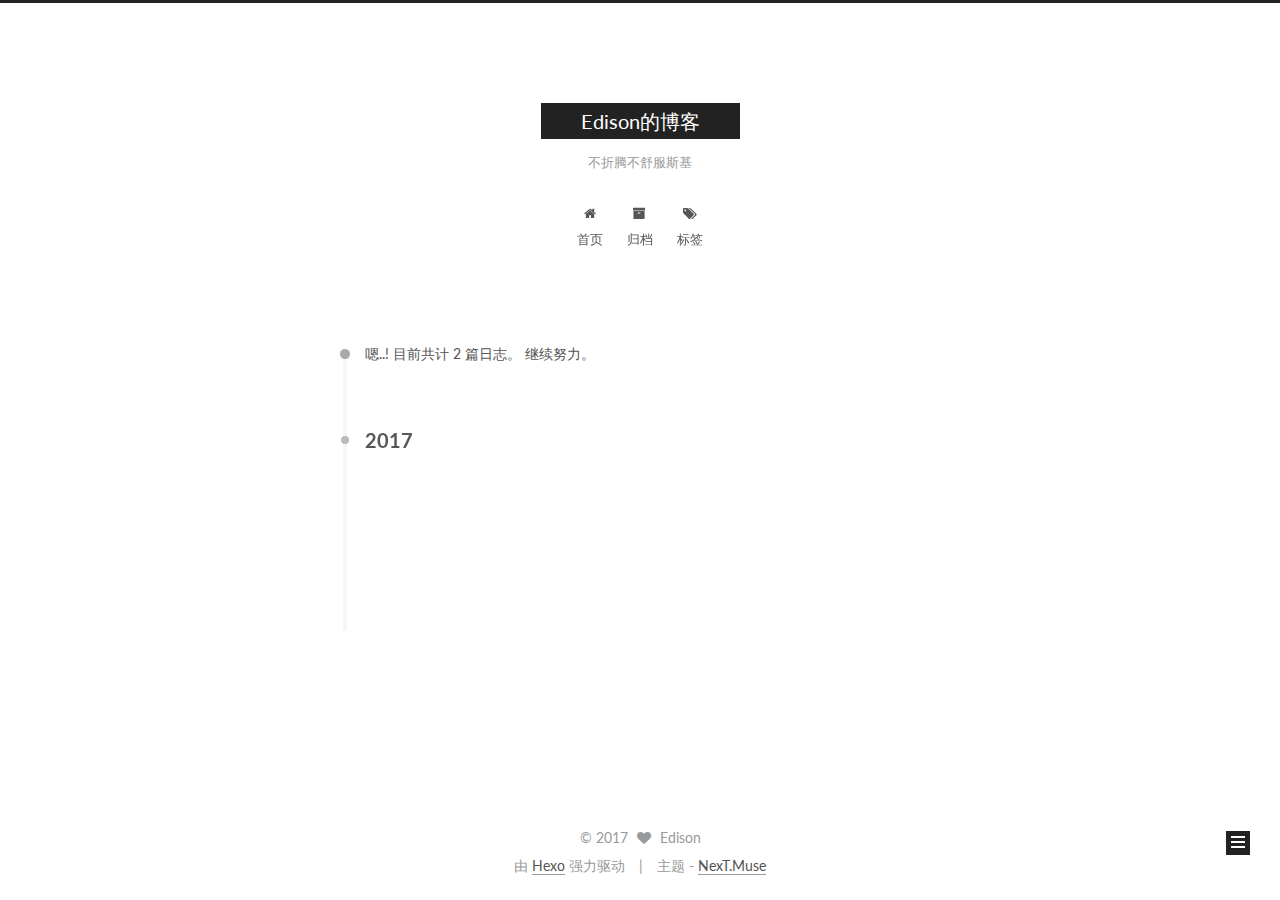
==== commit a23dfcf1: "Site updated: 2017-05-01 21:29:40" ====
--- a/archives/index.html
+++ b/archives/index.html
@@ -5,7 +5,7 @@
   
 
 
-<html class="theme-next muse use-motion" lang="">
+<html class="theme-next muse use-motion" lang="zh-Hans">
 <head>
   <meta charset="UTF-8"/>
 <meta http-equiv="X-UA-Compatible" content="IE=edge" />
@@ -90,12 +90,15 @@
 
 
 
+<meta name="description" content="I am a java fun">
 <meta property="og:type" content="website">
-<meta property="og:title" content="Hexo">
+<meta property="og:title" content="Edison的博客">
 <meta property="og:url" content="http://yoursite.com/archives/index.html">
-<meta property="og:site_name" content="Hexo">
+<meta property="og:site_name" content="Edison的博客">
+<meta property="og:description" content="I am a java fun">
 <meta name="twitter:card" content="summary">
-<meta name="twitter:title" content="Hexo">
+<meta name="twitter:title" content="Edison的博客">
+<meta name="twitter:description" content="I am a java fun">
 
 
 
@@ -109,7 +112,7 @@
     motion: true,
     duoshuo: {
       userId: '0',
-      author: 'Author'
+      author: '博主'
     },
     algolia: {
       applicationID: '',
@@ -129,10 +132,10 @@
 
 
 
-  <title>Archive | Hexo</title>
+  <title>归档 | Edison的博客</title>
 </head>
 
-<body itemscope itemtype="http://schema.org/WebPage" lang="">
+<body itemscope itemtype="http://schema.org/WebPage" lang="zh-Hans">
 
   
 
@@ -165,12 +168,12 @@
     <div class="custom-logo-site-title">
       <a href="/"  class="brand" rel="start">
         <span class="logo-line-before"><i></i></span>
-        <span class="site-title">Hexo</span>
+        <span class="site-title">Edison的博客</span>
         <span class="logo-line-after"><i></i></span>
       </a>
     </div>
       
-        <p class="site-subtitle"></p>
+        <p class="site-subtitle">不折腾不舒服斯基</p>
       
   </div>
 
@@ -195,7 +198,7 @@
             
               <i class="menu-item-icon fa fa-fw fa-home"></i> <br />
             
-            Home
+            首页
           </a>
         </li>
       
@@ -205,7 +208,7 @@
             
               <i class="menu-item-icon fa fa-fw fa-archive"></i> <br />
             
-            Archives
+            归档
           </a>
         </li>
       
@@ -215,7 +218,7 @@
             
               <i class="menu-item-icon fa fa-fw fa-tags"></i> <br />
             
-            Tags
+            标签
           </a>
         </li>
       
@@ -247,7 +250,7 @@
       
         
       
-      Um..! 2 posts in total. Keep on posting.
+      嗯..! 目前共计 2 篇日志。 继续努力。
     </span>
 
     
@@ -366,10 +369,10 @@
         <div class="site-author motion-element" itemprop="author" itemscope itemtype="http://schema.org/Person">
           <img class="site-author-image" itemprop="image"
                src="/images/avatar.gif"
-               alt="John Doe" />
-          <p class="site-author-name" itemprop="name">John Doe</p>
+               alt="Edison" />
+          <p class="site-author-name" itemprop="name">Edison</p>
            
-              <p class="site-description motion-element" itemprop="description"></p>
+              <p class="site-description motion-element" itemprop="description">I am a java fun</p>
           
         </div>
         <nav class="site-state motion-element">
@@ -378,7 +381,7 @@
             <div class="site-state-item site-state-posts">
               <a href="/archives">
                 <span class="site-state-item-count">2</span>
-                <span class="site-state-item-name">posts</span>
+                <span class="site-state-item-name">日志</span>
               </a>
             </div>
           
@@ -427,16 +430,16 @@
   <span class="with-love">
     <i class="fa fa-heart"></i>
   </span>
-  <span class="author" itemprop="copyrightHolder">John Doe</span>
+  <span class="author" itemprop="copyrightHolder">Edison</span>
 </div>
 
 
 <div class="powered-by">
-  Powered by <a class="theme-link" href="https://hexo.io">Hexo</a>
+  由 <a class="theme-link" href="https://hexo.io">Hexo</a> 强力驱动
 </div>
 
 <div class="theme-info">
-  Theme -
+  主题 -
   <a class="theme-link" href="https://github.com/iissnan/hexo-theme-next">
     NexT.Muse
   </a>
@@ -541,19 +544,7 @@
 
 
 
-	
-
-
-
-
-
-  
-
-
-
-
-
-  
+
 
 
 
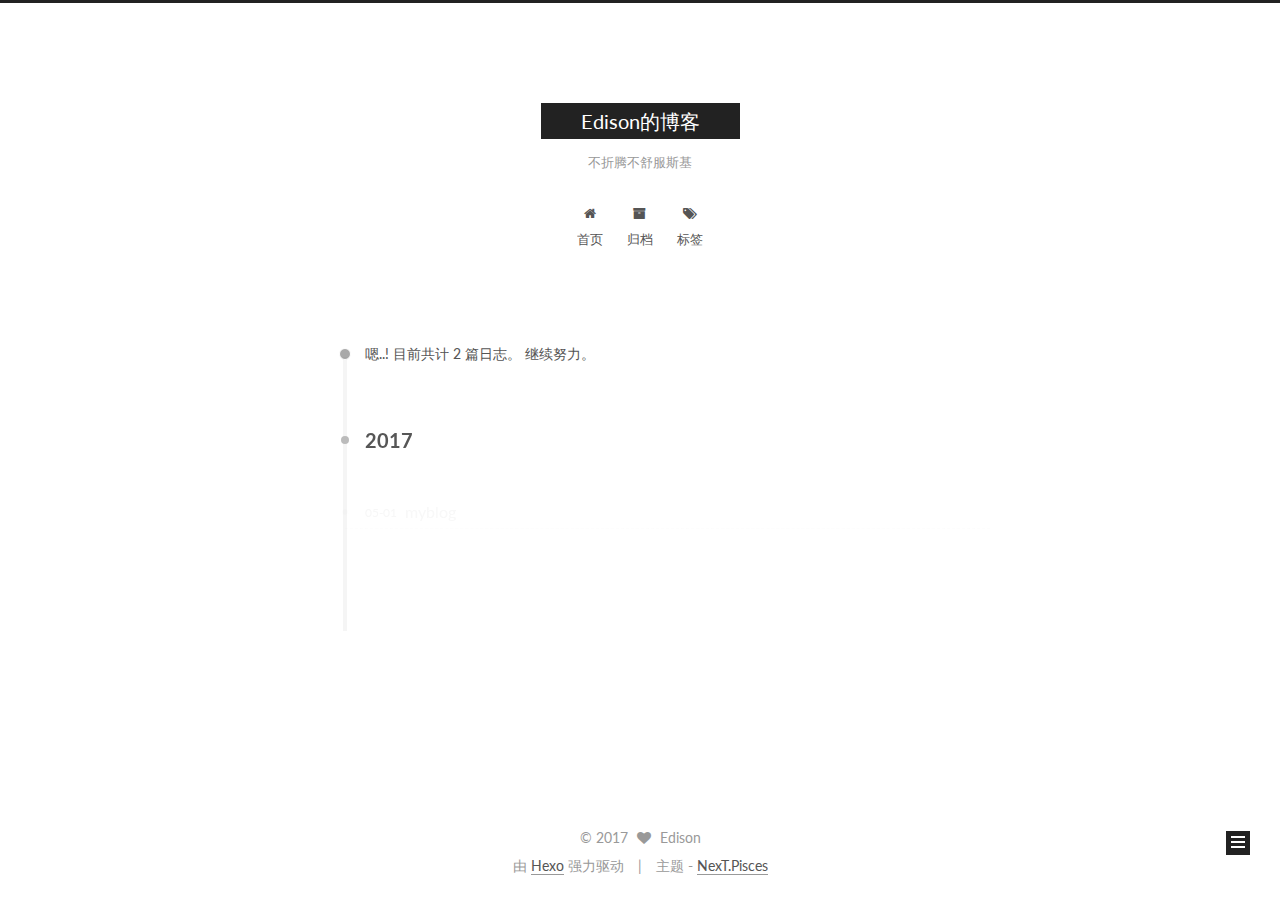
==== commit dfde7e03: "Site updated: 2017-05-01 21:54:52" ====
--- a/archives/index.html
+++ b/archives/index.html
@@ -5,7 +5,7 @@
   
 
 
-<html class="theme-next muse use-motion" lang="zh-Hans">
+<html class="theme-next pisces use-motion" lang="zh-Hans">
 <head>
   <meta charset="UTF-8"/>
 <meta http-equiv="X-UA-Compatible" content="IE=edge" />
@@ -106,7 +106,7 @@
   var NexT = window.NexT || {};
   var CONFIG = {
     root: '/',
-    scheme: 'Muse',
+    scheme: 'Pisces',
     sidebar: {"position":"left","display":"post","offset":12,"offset_float":0,"b2t":false,"scrollpercent":false},
     fancybox: true,
     motion: true,
@@ -441,7 +441,7 @@
 <div class="theme-info">
   主题 -
   <a class="theme-link" href="https://github.com/iissnan/hexo-theme-next">
-    NexT.Muse
+    NexT.Pisces
   </a>
 </div>
 
@@ -521,6 +521,13 @@
   
   
 
+
+  <script type="text/javascript" src="/js/src/affix.js?v=5.1.1"></script>
+
+  <script type="text/javascript" src="/js/src/schemes/pisces.js?v=5.1.1"></script>
+
+
+
   
   
     <script type="text/javascript" id="motion.page.archive">
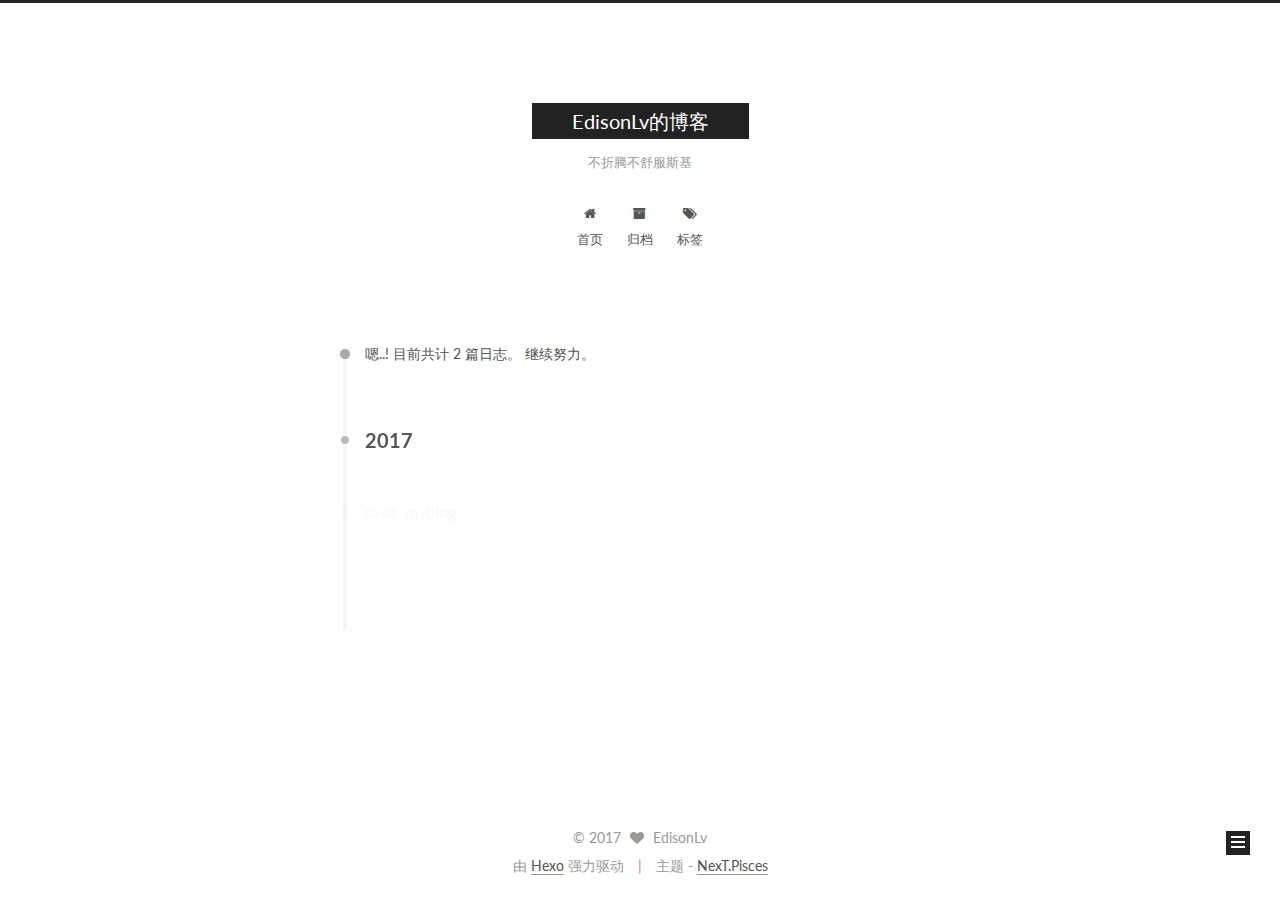
==== commit 0f6e10da: "Site updated: 2017-05-01 21:55:34" ====
--- a/archives/index.html
+++ b/archives/index.html
@@ -92,12 +92,12 @@
 
 <meta name="description" content="I am a java fun">
 <meta property="og:type" content="website">
-<meta property="og:title" content="Edison的博客">
+<meta property="og:title" content="EdisonLv的博客">
 <meta property="og:url" content="http://yoursite.com/archives/index.html">
-<meta property="og:site_name" content="Edison的博客">
+<meta property="og:site_name" content="EdisonLv的博客">
 <meta property="og:description" content="I am a java fun">
 <meta name="twitter:card" content="summary">
-<meta name="twitter:title" content="Edison的博客">
+<meta name="twitter:title" content="EdisonLv的博客">
 <meta name="twitter:description" content="I am a java fun">
 
 
@@ -132,7 +132,7 @@
 
 
 
-  <title>归档 | Edison的博客</title>
+  <title>归档 | EdisonLv的博客</title>
 </head>
 
 <body itemscope itemtype="http://schema.org/WebPage" lang="zh-Hans">
@@ -168,7 +168,7 @@
     <div class="custom-logo-site-title">
       <a href="/"  class="brand" rel="start">
         <span class="logo-line-before"><i></i></span>
-        <span class="site-title">Edison的博客</span>
+        <span class="site-title">EdisonLv的博客</span>
         <span class="logo-line-after"><i></i></span>
       </a>
     </div>
@@ -369,8 +369,8 @@
         <div class="site-author motion-element" itemprop="author" itemscope itemtype="http://schema.org/Person">
           <img class="site-author-image" itemprop="image"
                src="/images/avatar.gif"
-               alt="Edison" />
-          <p class="site-author-name" itemprop="name">Edison</p>
+               alt="EdisonLv" />
+          <p class="site-author-name" itemprop="name">EdisonLv</p>
            
               <p class="site-description motion-element" itemprop="description">I am a java fun</p>
           
@@ -430,7 +430,7 @@
   <span class="with-love">
     <i class="fa fa-heart"></i>
   </span>
-  <span class="author" itemprop="copyrightHolder">Edison</span>
+  <span class="author" itemprop="copyrightHolder">EdisonLv</span>
 </div>
 
 
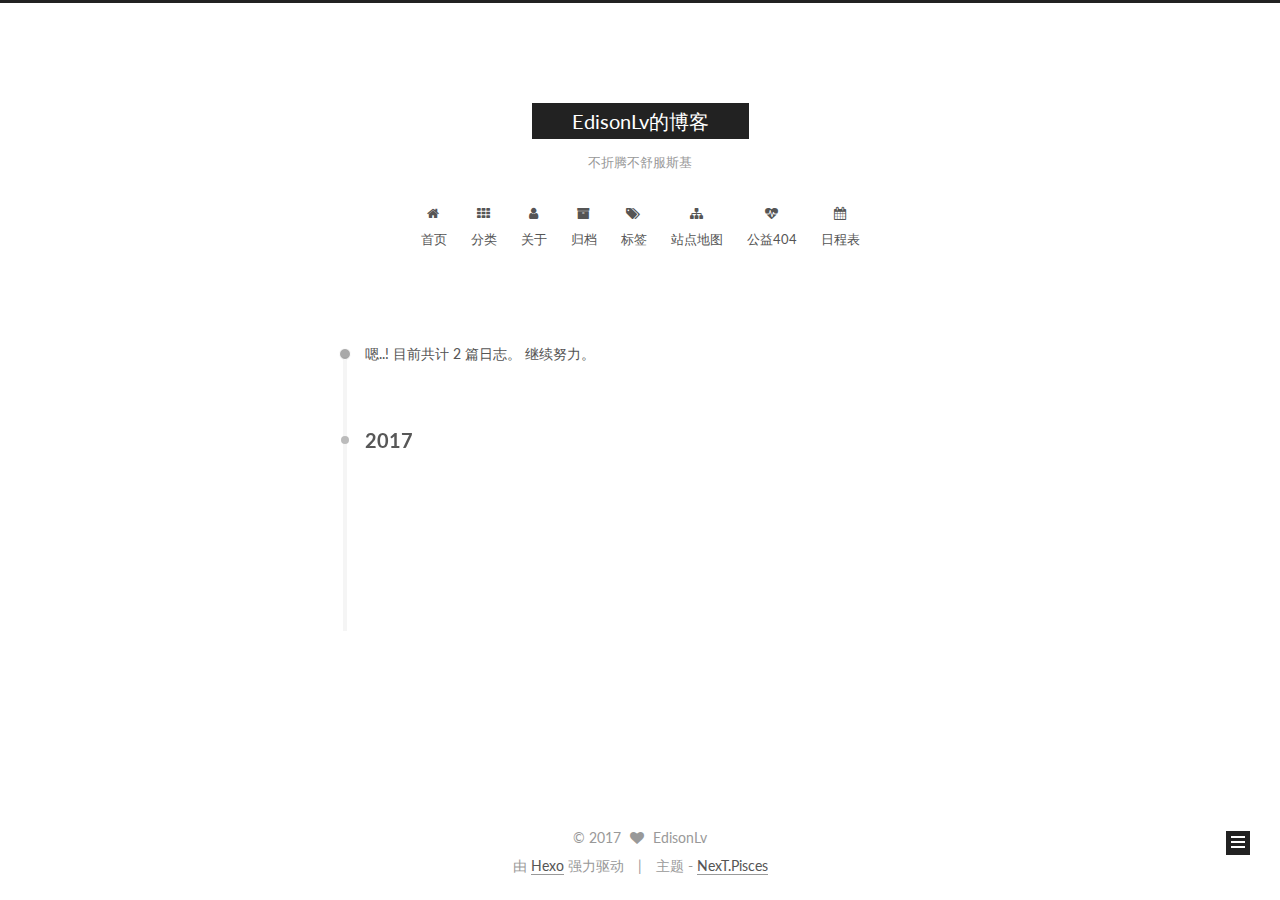
==== commit fbcbfbd5: "Site updated: 2017-05-01 22:03:58" ====
--- a/archives/index.html
+++ b/archives/index.html
@@ -203,6 +203,26 @@
         </li>
       
         
+        <li class="menu-item menu-item-categories">
+          <a href="/categories" rel="section">
+            
+              <i class="menu-item-icon fa fa-fw fa-th"></i> <br />
+            
+            分类
+          </a>
+        </li>
+      
+        
+        <li class="menu-item menu-item-about">
+          <a href="/about" rel="section">
+            
+              <i class="menu-item-icon fa fa-fw fa-user"></i> <br />
+            
+            关于
+          </a>
+        </li>
+      
+        
         <li class="menu-item menu-item-archives">
           <a href="/archives" rel="section">
             
@@ -219,6 +239,36 @@
               <i class="menu-item-icon fa fa-fw fa-tags"></i> <br />
             
             标签
+          </a>
+        </li>
+      
+        
+        <li class="menu-item menu-item-sitemap">
+          <a href="/sitemap.xml" rel="section">
+            
+              <i class="menu-item-icon fa fa-fw fa-sitemap"></i> <br />
+            
+            站点地图
+          </a>
+        </li>
+      
+        
+        <li class="menu-item menu-item-commonweal">
+          <a href="/404.html" rel="section">
+            
+              <i class="menu-item-icon fa fa-fw fa-heartbeat"></i> <br />
+            
+            公益404
+          </a>
+        </li>
+      
+        
+        <li class="menu-item menu-item-schedule">
+          <a href="/schedule" rel="section">
+            
+              <i class="menu-item-icon fa fa-fw fa-calendar"></i> <br />
+            
+            日程表
           </a>
         </li>
       
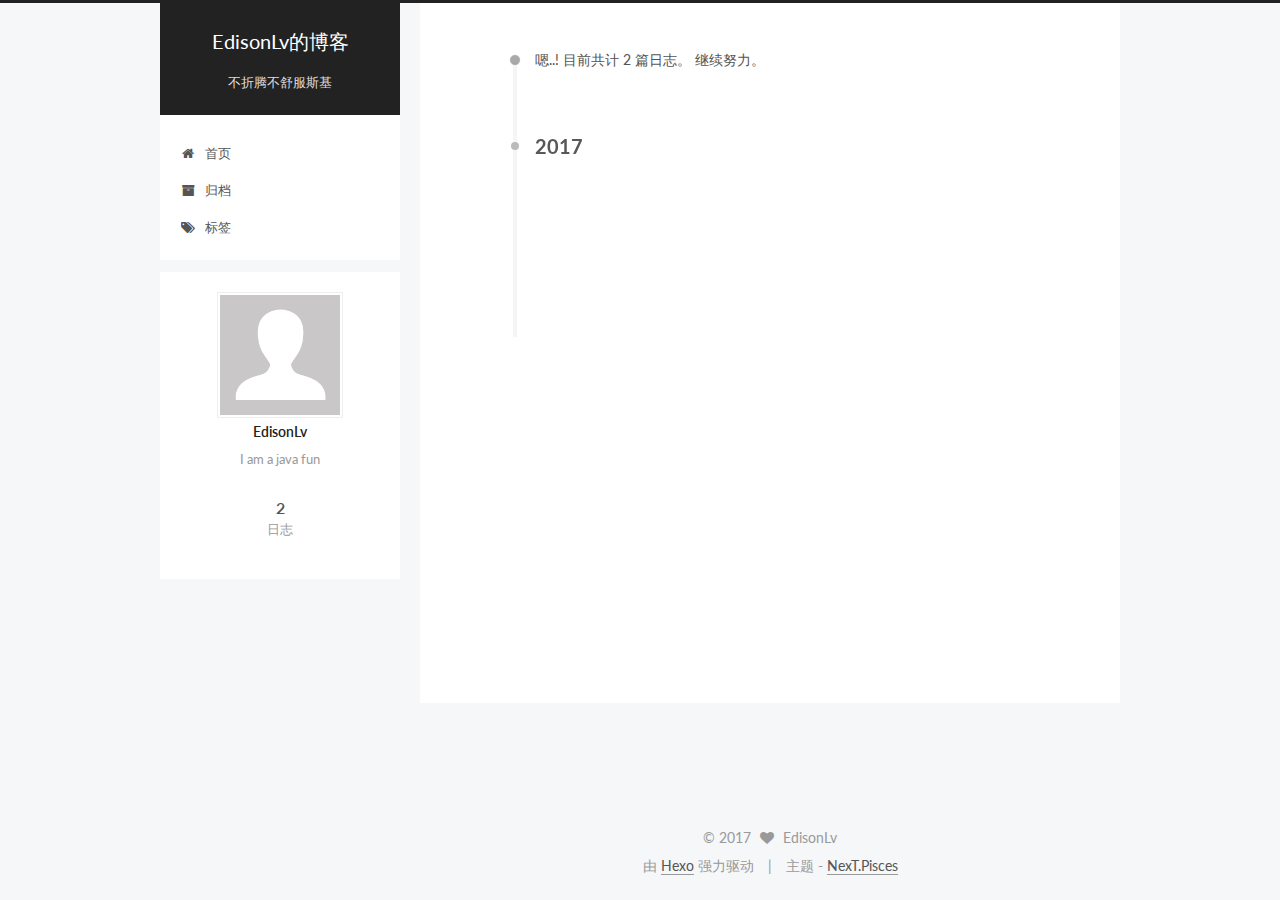
==== commit bce38213: "Site updated: 2017-05-01 22:18:05" ====
--- a/archives/index.html
+++ b/archives/index.html
@@ -203,26 +203,6 @@
         </li>
       
         
-        <li class="menu-item menu-item-categories">
-          <a href="/categories" rel="section">
-            
-              <i class="menu-item-icon fa fa-fw fa-th"></i> <br />
-            
-            分类
-          </a>
-        </li>
-      
-        
-        <li class="menu-item menu-item-about">
-          <a href="/about" rel="section">
-            
-              <i class="menu-item-icon fa fa-fw fa-user"></i> <br />
-            
-            关于
-          </a>
-        </li>
-      
-        
         <li class="menu-item menu-item-archives">
           <a href="/archives" rel="section">
             
@@ -239,36 +219,6 @@
               <i class="menu-item-icon fa fa-fw fa-tags"></i> <br />
             
             标签
-          </a>
-        </li>
-      
-        
-        <li class="menu-item menu-item-sitemap">
-          <a href="/sitemap.xml" rel="section">
-            
-              <i class="menu-item-icon fa fa-fw fa-sitemap"></i> <br />
-            
-            站点地图
-          </a>
-        </li>
-      
-        
-        <li class="menu-item menu-item-commonweal">
-          <a href="/404.html" rel="section">
-            
-              <i class="menu-item-icon fa fa-fw fa-heartbeat"></i> <br />
-            
-            公益404
-          </a>
-        </li>
-      
-        
-        <li class="menu-item menu-item-schedule">
-          <a href="/schedule" rel="section">
-            
-              <i class="menu-item-icon fa fa-fw fa-calendar"></i> <br />
-            
-            日程表
           </a>
         </li>
       
--- a/css/main.css
+++ b/css/main.css
@@ -189,7 +189,7 @@
   font-size: 14px;
   line-height: 2;
   color: #555;
-  background: #fff;
+  background: #f5f7f9;
 }
 @media (max-width: 767px) {
   body {
@@ -639,8 +639,8 @@
 @media (min-width: 992px) {
   .full-image.full-image.full-image {
     max-width: none;
-    width: 110%;
-    margin: 25px -5%;
+    width: 118%;
+    margin: 0 -9%;
   }
 }
 .blockquote-center,
@@ -817,7 +817,7 @@
   font-size: 14px;
   color: #fff;
   background: #222;
-  border: 2px solid #222;
+  border: 2px solid #555;
   text-decoration: none;
   border-radius: 0;
   transition-property: background-color;
@@ -828,8 +828,8 @@
 .btn:hover,
 .post-button .btn:hover {
   border-color: #222;
-  color: #222;
-  background: #fff;
+  color: #fff;
+  background: #222;
 }
 .btn-bar {
   display: block;
@@ -934,7 +934,7 @@
   width: 24px;
   background: #222;
   font-size: 12px;
-  opacity: 1;
+  opacity: 0.6;
   color: #fff;
   cursor: pointer;
   text-align: center;
@@ -955,7 +955,7 @@
   }
 }
 .back-to-top.back-to-top-on {
-  bottom: 19px;
+  bottom: 30px;
 }
 .header {
   background: transparent;
@@ -1004,7 +1004,7 @@
 .site-subtitle {
   margin-top: 10px;
   font-size: 13px;
-  color: #999;
+  color: #ddd;
 }
 .use-motion .brand {
   opacity: 0;
@@ -1077,7 +1077,8 @@
   transition-timing-function: ease-in-out;
   transition-delay: 0s;
 }
-.menu .menu-item a:hover {
+.menu .menu-item a:hover,
+.menu-item-active a {
   border-bottom-color: #222;
 }
 .menu .menu-item .fa {
@@ -1432,10 +1433,10 @@
   margin-top: 50px;
 }
 .post-button .btn {
-  color: #fff;
+  color: #555;
   font-size: 14px;
-  background: #222;
-  border-radius: 0;
+  background: #fff;
+  border-radius: 2px;
   line-height: 2;
   margin: 0 4px 8px 4px;
 }
@@ -1536,6 +1537,121 @@
 .fancybox-close,
 .fancybox-close:hover {
   border: none;
+}
+#rewardButton {
+  cursor: pointer;
+  border: 0;
+  outline: 0;
+  border-radius: 100%;
+  padding: 0;
+  margin: 0;
+  letter-spacing: normal;
+  text-transform: none;
+  text-indent: 0px;
+  text-shadow: none;
+}
+#rewardButton span {
+  display: inline-block;
+  width: 80px;
+  height: 35px;
+  border-radius: 5px;
+  color: #fff;
+  font-weight: 400;
+  font-style: normal;
+  font-variant: normal;
+  font-stretch: normal;
+  font-size: 18px;
+  font-family: "Microsoft Yahei";
+  background: #f44336;
+}
+#rewardButton span:hover {
+  background: #f7877f;
+}
+#QR {
+  padding-top: 20px;
+}
+#QR a {
+  border: 0;
+}
+#QR img {
+  width: 180px;
+  max-width: 100%;
+  display: inline-block;
+  margin: 0.8em 2em 0 2em;
+}
+#wechat:hover p {
+  animation: roll 0.1s infinite linear;
+  -webkit-animation: roll 0.1s infinite linear;
+  -moz-animation: roll 0.1s infinite linear;
+}
+#alipay:hover p {
+  animation: roll 0.1s infinite linear;
+  -webkit-animation: roll 0.1s infinite linear;
+  -moz-animation: roll 0.1s infinite linear;
+}
+@-moz-keyframes roll {
+  from {
+    -webkit-transform: rotateZ(30deg);
+    -moz-transform: rotateZ(30deg);
+    -ms-transform: rotateZ(30deg);
+    -o-transform: rotateZ(30deg);
+    transform: rotateZ(30deg);
+  }
+  to {
+    -webkit-transform: rotateZ(-30deg);
+    -moz-transform: rotateZ(-30deg);
+    -ms-transform: rotateZ(-30deg);
+    -o-transform: rotateZ(-30deg);
+    transform: rotateZ(-30deg);
+  }
+}
+@-webkit-keyframes roll {
+  from {
+    -webkit-transform: rotateZ(30deg);
+    -moz-transform: rotateZ(30deg);
+    -ms-transform: rotateZ(30deg);
+    -o-transform: rotateZ(30deg);
+    transform: rotateZ(30deg);
+  }
+  to {
+    -webkit-transform: rotateZ(-30deg);
+    -moz-transform: rotateZ(-30deg);
+    -ms-transform: rotateZ(-30deg);
+    -o-transform: rotateZ(-30deg);
+    transform: rotateZ(-30deg);
+  }
+}
+@-o-keyframes roll {
+  from {
+    -webkit-transform: rotateZ(30deg);
+    -moz-transform: rotateZ(30deg);
+    -ms-transform: rotateZ(30deg);
+    -o-transform: rotateZ(30deg);
+    transform: rotateZ(30deg);
+  }
+  to {
+    -webkit-transform: rotateZ(-30deg);
+    -moz-transform: rotateZ(-30deg);
+    -ms-transform: rotateZ(-30deg);
+    -o-transform: rotateZ(-30deg);
+    transform: rotateZ(-30deg);
+  }
+}
+@keyframes roll {
+  from {
+    -webkit-transform: rotateZ(30deg);
+    -moz-transform: rotateZ(30deg);
+    -ms-transform: rotateZ(30deg);
+    -o-transform: rotateZ(30deg);
+    transform: rotateZ(30deg);
+  }
+  to {
+    -webkit-transform: rotateZ(-30deg);
+    -moz-transform: rotateZ(-30deg);
+    -ms-transform: rotateZ(-30deg);
+    -o-transform: rotateZ(-30deg);
+    transform: rotateZ(-30deg);
+  }
 }
 .sidebar {
   position: fixed;
@@ -1610,20 +1726,20 @@
   display: block;
   margin: 0 auto;
   padding: 2px;
-  max-width: 96px;
+  max-width: 120px;
   height: auto;
-  border: 2px solid #333;
+  border: 1px solid #eee;
 }
 .site-author-name {
-  margin: 5px 0 0;
+  margin: 0;
   text-align: center;
-  color: #f5f5f5;
-  font-weight: normal;
+  color: #222;
+  font-weight: 600;
 }
 .site-description {
-  margin-top: 5px;
+  margin-top: 0;
   text-align: center;
-  font-size: 14px;
+  font-size: 13px;
   color: #999;
 }
 .site-state {
@@ -1635,7 +1751,7 @@
 .site-state-item {
   display: inline-block;
   padding: 0 15px;
-  border-left: 1px solid #333;
+  border-left: 1px solid #eee;
 }
 .site-state-item:first-child {
   border-left: none;
@@ -1648,11 +1764,11 @@
   text-align: center;
   color: inherit;
   font-weight: 600;
-  font-size: 18px;
+  font-size: 16px;
 }
 .site-state-item-name {
   font-size: 13px;
-  color: inherit;
+  color: #999;
 }
 .feed-link {
   margin-top: 20px;
@@ -1694,7 +1810,7 @@
   width: 4px;
   height: 4px;
   border-radius: 50%;
-  background: #8f169d;
+  background: #b6ffff;
 }
 .links-of-blogroll {
   font-size: 13px;
@@ -1724,7 +1840,7 @@
   color: #555;
 }
 .sidebar-nav li:hover {
-  color: #f5f5f5;
+  color: #fc6423;
 }
 .page-post-detail .sidebar-nav-toc {
   padding: 0 5px;
@@ -1733,11 +1849,11 @@
   margin-left: 10px;
 }
 .sidebar-nav .sidebar-nav-active {
-  color: #87daff;
-  border-bottom-color: #87daff;
+  color: #fc6423;
+  border-bottom-color: #fc6423;
 }
 .sidebar-nav .sidebar-nav-active:hover {
-  color: #87daff;
+  color: #fc6423;
 }
 .sidebar-panel {
   display: none;
@@ -1770,12 +1886,12 @@
   transition-timing-function: ease-in-out;
   transition-delay: 0s;
   transition-property: all;
-  color: #999;
-  border-bottom-color: #555;
+  color: #666;
+  border-bottom-color: #ccc;
 }
 .post-toc ol a:hover {
-  color: #ccc;
-  border-bottom-color: #ccc;
+  color: #000;
+  border-bottom-color: #000;
 }
 .post-toc .nav-item {
   overflow: hidden;
@@ -1796,14 +1912,14 @@
   display: block;
 }
 .post-toc .nav .active > a {
-  color: #87daff;
-  border-bottom-color: #87daff;
+  color: #fc6423;
+  border-bottom-color: #fc6423;
 }
 .post-toc .nav .active-current > a {
-  color: #87daff;
+  color: #fc6423;
 }
 .post-toc .nav .active-current > a:hover {
-  color: #87daff;
+  color: #fc6423;
 }
 .footer {
   font-size: 14px;
@@ -2226,6 +2342,16 @@
   transform: translate(-50%, -50%);
   color: #ccc;
 }
+@media (min-width: 768px) and (max-width: 991px) {
+  .busuanzi-count {
+    width: auto;
+  }
+}
+@media (max-width: 767px) {
+  .busuanzi-count {
+    width: auto;
+  }
+}
 .site-uv,
 .site-pv,
 .page-pv {
@@ -2464,83 +2590,397 @@
   }
 }
 .page-post-detail .sidebar-toggle-line {
-  background: #87daff;
+  background: #fc6423;
 }
 .page-post-detail .comments {
   overflow: hidden;
 }
-@media (max-width: 767px) {
-  .header-inner,
-  .container .main-inner,
+.header {
+  position: relative;
+  margin: 0 auto;
+  width: 960px;
+}
+@media (min-width: 768px) and (max-width: 991px) {
+  .header {
+    width: auto;
+  }
+}
+@media (max-width: 767px) {
+  .header {
+    width: auto;
+  }
+}
+.header-inner {
+  position: absolute;
+  top: 0;
+  overflow: hidden;
+  padding: 0;
+  width: 240px;
+  background: #fff;
+  box-shadow: initial;
+  border-radius: initial;
+}
+@media (min-width: 1600px) {
+  .container .header-inner {
+    width: 240px;
+  }
+}
+@media (min-width: 768px) and (max-width: 991px) {
+  .header-inner {
+    position: relative;
+    width: auto;
+    border-radius: initial;
+  }
+}
+@media (max-width: 767px) {
+  .header-inner {
+    position: relative;
+    width: auto;
+    border-radius: initial;
+  }
+}
+.main:before,
+.main:after {
+  content: " ";
+  display: table;
+}
+.main:after {
+  clear: both;
+}
+@media (min-width: 768px) and (max-width: 991px) {
+  .main {
+    padding-bottom: 100px;
+  }
+}
+@media (max-width: 767px) {
+  .main {
+    padding-bottom: 100px;
+  }
+}
+.container .main-inner {
+  width: 960px;
+}
+@media (min-width: 768px) and (max-width: 991px) {
+  .container .main-inner {
+    width: auto;
+  }
+}
+@media (max-width: 767px) {
+  .container .main-inner {
+    width: auto;
+  }
+}
+.content-wrap {
+  float: right;
+  box-sizing: border-box;
+  padding: 40px;
+  width: 700px;
+  background: #fff;
+  min-height: 700px;
+  box-shadow: initial;
+  border-radius: initial;
+}
+@media (min-width: 768px) and (max-width: 991px) {
+  .content-wrap {
+    width: 100%;
+    padding: 20px;
+    border-radius: initial;
+  }
+}
+@media (max-width: 767px) {
+  .content-wrap {
+    width: 100%;
+    padding: 20px;
+    min-height: auto;
+    border-radius: initial;
+  }
+}
+.sidebar {
+  position: static;
+  float: left;
+  margin-top: 300px;
+  width: 240px;
+  background: #f5f7f9;
+  box-shadow: none;
+}
+@media (min-width: 768px) and (max-width: 991px) {
+  .sidebar {
+    display: none;
+  }
+}
+@media (max-width: 767px) {
+  .sidebar {
+    display: none;
+  }
+}
+.sidebar-toggle {
+  display: none;
+}
+.footer-inner {
+  width: 960px;
+  padding-left: 260px;
+}
+@media (min-width: 768px) and (max-width: 991px) {
   .footer-inner {
     width: auto;
-  }
-}
-embed {
-  display: block;
-  margin: 0px auto 25px auto;
-}
-.custom-logo .site-meta-headline {
-  text-align: center;
-}
-.custom-logo .brand {
+    padding-left: 0 !important;
+    padding-right: 0 !important;
+  }
+}
+@media (max-width: 767px) {
+  .footer-inner {
+    width: auto;
+    padding-left: 0 !important;
+    padding-right: 0 !important;
+  }
+}
+.sidebar-position-right .header-inner {
+  right: 0;
+}
+.sidebar-position-right .content-wrap {
+  float: left;
+}
+.sidebar-position-right .sidebar {
+  float: right;
+}
+.sidebar-position-right .footer-inner {
+  padding-left: 0;
+  padding-right: 260px;
+}
+.site-brand-wrapper {
+  position: relative;
+}
+.site-meta {
+  padding: 20px 0;
+  color: #fff;
+  background: #222;
+}
+@media (min-width: 768px) and (max-width: 991px) {
+  .site-meta {
+    box-shadow: 0 0 16px rgba(0,0,0,0.5);
+  }
+}
+@media (max-width: 767px) {
+  .site-meta {
+    box-shadow: 0 0 16px rgba(0,0,0,0.5);
+  }
+}
+.brand {
+  padding: 0;
   background: none;
 }
-.custom-logo .site-title {
-  margin: 10px auto 0;
-  font-size: 24px;
-  color: #222;
-}
-.custom-logo .site-title a {
-  border: none;
-}
-.custom-logo-image {
-  margin: 0 auto;
-  padding: 5px;
-  max-width: 150px;
-  background: #fff;
-}
-@media (max-width: 767px) {
-  .site-nav {
-    position: absolute;
-    left: 0;
-    top: 52px;
-    margin: 0;
-    width: 100%;
-    padding: 0;
-    background: #fff;
-    border-bottom: 1px solid #ddd;
-    z-index: 1;
-  }
-}
-@media (max-width: 767px) {
-  .menu {
-    text-align: left;
-  }
-}
-@media (max-width: 767px) {
-  .menu .menu-item {
-    display: block;
-    margin: 0 10px;
-    vertical-align: top;
-  }
-}
-@media (max-width: 767px) {
-  .menu .menu-item br {
-    display: none;
-  }
-}
-@media (max-width: 767px) {
-  .menu .menu-item a {
-    padding: 5px 10px;
-  }
-}
-.menu .menu-item .fa {
-  margin-right: 0;
+.brand:hover {
+  color: #fff;
+}
+.site-subtitle {
+  margin: 10px 10px 0;
+  font-weight: initial;
 }
 .site-search form {
   display: none;
 }
+.site-nav {
+  border-top: none;
+}
+@media (min-width: 768px) and (max-width: 991px) {
+  .site-nav {
+    display: none !important;
+  }
+}
+@media (min-width: 768px) and (max-width: 991px) {
+  .site-nav-on {
+    display: block !important;
+  }
+}
+.menu .menu-item {
+  display: block;
+  margin: 0;
+}
+.menu .menu-item a {
+  position: relative;
+  box-sizing: border-box;
+  padding: 5px 20px;
+  text-align: left;
+  line-height: inherit;
+  transition-property: background-color;
+  transition-duration: 0.2s;
+  transition-timing-function: ease-in-out;
+  transition-delay: 0s;
+}
+.menu .menu-item a:hover,
+.menu-item-active a {
+  background: #f9f9f9;
+  border-bottom-color: #fff;
+}
+.menu .menu-item br {
+  display: none;
+}
+.menu-item-active a:after {
+  content: " ";
+  position: absolute;
+  top: 50%;
+  margin-top: -3px;
+  right: 15px;
+  width: 6px;
+  height: 6px;
+  border-radius: 50%;
+  background-color: #bbb;
+}
+.btn-bar {
+  background-color: #fff;
+}
+.site-nav-toggle {
+  left: 20px;
+  top: 50%;
+  -webkit-transform: translateY(-50%);
+  -webkit-transform: translateY(-50%);
+  -moz-transform: translateY(-50%);
+  -ms-transform: translateY(-50%);
+  -o-transform: translateY(-50%);
+  transform: translateY(-50%);
+}
+@media (min-width: 768px) and (max-width: 991px) {
+  .site-nav-toggle {
+    display: block;
+  }
+}
+.use-motion .sidebar .motion-element {
+  opacity: 1;
+}
+.sidebar {
+  display: none;
+  right: auto;
+  bottom: auto;
+  -webkit-transform: none;
+}
+.sidebar-inner {
+  box-sizing: border-box;
+  width: 240px;
+  color: #555;
+  background: #fff;
+  box-shadow: initial;
+  border-radius: initial;
+}
+.sidebar-inner.affix {
+  position: fixed;
+  top: 0px;
+}
+.site-overview {
+  margin: 0 2px;
+  text-align: left;
+}
+.site-author:before,
+.site-author:after {
+  content: " ";
+  display: table;
+}
+.site-author:after {
+  clear: both;
+}
+.sidebar a {
+  color: #555;
+}
+.sidebar a:hover {
+  color: #222;
+}
+.links-of-author-item a:before {
+  display: none;
+}
+.links-of-author-item a {
+  border-bottom: none;
+  text-decoration: underline;
+}
+.feed-link {
+  border-top: 1px dotted #ccc;
+  border-bottom: 1px dotted #ccc;
+  text-align: center;
+}
+.feed-link a {
+  display: block;
+  color: #fc6423;
+  border: none;
+}
+.feed-link a:hover {
+  background: none;
+  color: #e34603;
+}
+.feed-link a:hover i {
+  color: #e34603;
+}
+.links-of-author:before,
+.links-of-author:after {
+  content: " ";
+  display: table;
+}
+.links-of-author:after {
+  clear: both;
+}
+.links-of-author-item {
+  float: left;
+  margin: 5px 0 0;
+  width: 50%;
+}
+.links-of-author-item a {
+  box-sizing: border-box;
+  display: inline-block;
+  margin-right: 0;
+  margin-bottom: 0;
+  padding: 0 5px;
+  overflow: hidden;
+  white-space: nowrap;
+  text-overflow: ellipsis;
+}
+.links-of-author-item a {
+  display: block;
+  text-decoration: none;
+}
+.links-of-author-item a:hover {
+  border-radius: 4px;
+  background: #eee;
+}
+.links-of-author-item .fa {
+  margin-right: 2px;
+  font-size: 16px;
+}
+.links-of-author-item .fa-globe {
+  font-size: 15px;
+}
+.links-of-blogroll {
+  margin-top: 20px;
+  padding: 3px 0 0;
+  border-top: 1px dotted #ccc;
+}
+.links-of-blogroll-title {
+  margin-top: 0;
+}
+.links-of-blogroll-item {
+  padding: 0;
+}
+.links-of-blogroll-inline:before,
+.links-of-blogroll-inline:after {
+  content: " ";
+  display: table;
+}
+.links-of-blogroll-inline:after {
+  clear: both;
+}
 .links-of-blogroll-inline .links-of-blogroll-item {
-  display: inline-block;
-}
+  float: left;
+  margin: 5px 0 0;
+  width: 50%;
+}
+.links-of-blogroll-inline .links-of-blogroll-item a {
+  box-sizing: border-box;
+  display: inline-block;
+  margin-right: 0;
+  margin-bottom: 0;
+  padding: 0 5px;
+  overflow: hidden;
+  white-space: nowrap;
+  text-overflow: ellipsis;
+}
+@media (max-width: 767px) {
+  .post-body {
+    text-align: justify;
+  }
+}
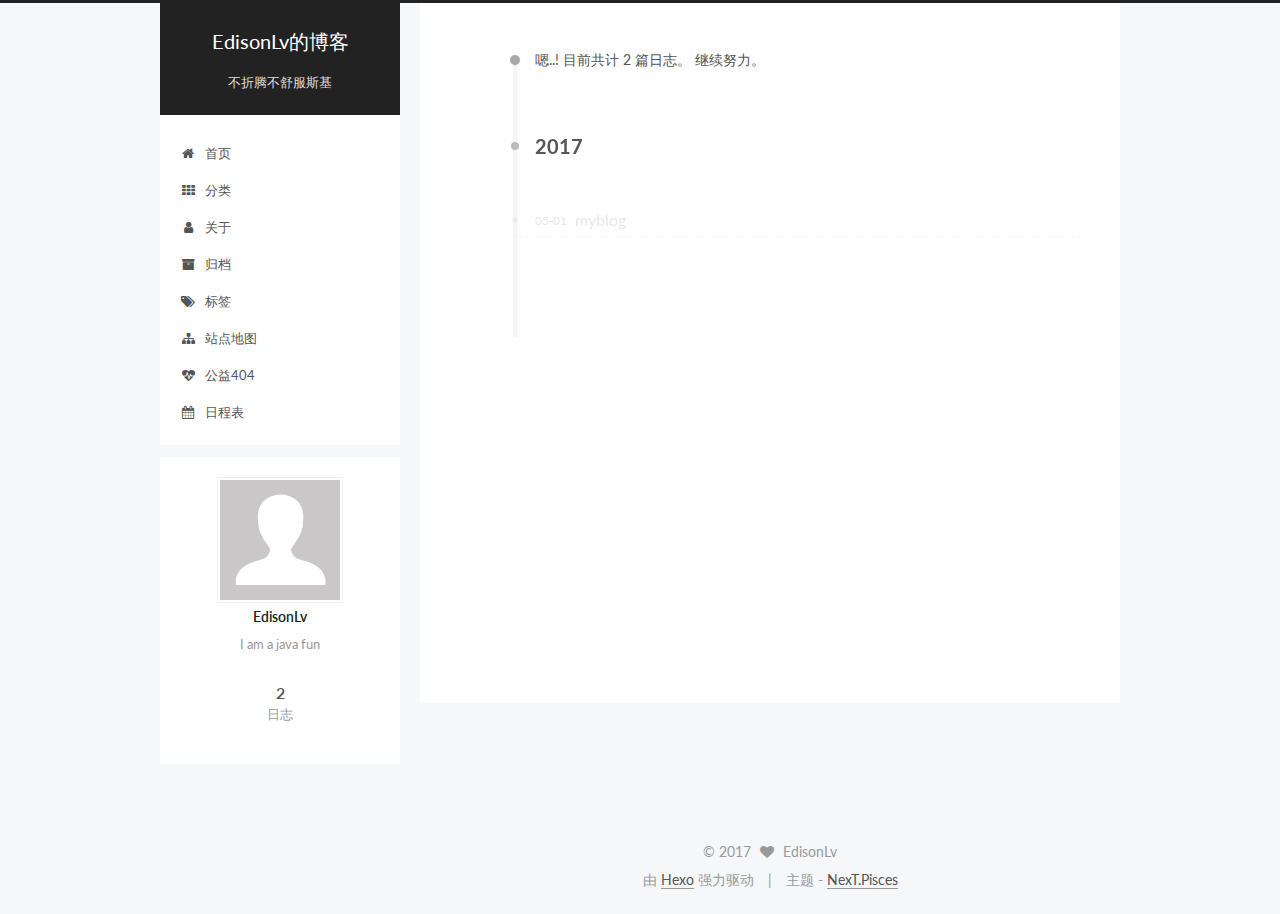
==== commit eed28aec: "Site updated: 2017-05-01 22:22:58" ====
--- a/archives/index.html
+++ b/archives/index.html
@@ -203,6 +203,26 @@
         </li>
       
         
+        <li class="menu-item menu-item-categories">
+          <a href="/categories" rel="section">
+            
+              <i class="menu-item-icon fa fa-fw fa-th"></i> <br />
+            
+            分类
+          </a>
+        </li>
+      
+        
+        <li class="menu-item menu-item-about">
+          <a href="/about" rel="section">
+            
+              <i class="menu-item-icon fa fa-fw fa-user"></i> <br />
+            
+            关于
+          </a>
+        </li>
+      
+        
         <li class="menu-item menu-item-archives">
           <a href="/archives" rel="section">
             
@@ -219,6 +239,36 @@
               <i class="menu-item-icon fa fa-fw fa-tags"></i> <br />
             
             标签
+          </a>
+        </li>
+      
+        
+        <li class="menu-item menu-item-sitemap">
+          <a href="/sitemap.xml" rel="section">
+            
+              <i class="menu-item-icon fa fa-fw fa-sitemap"></i> <br />
+            
+            站点地图
+          </a>
+        </li>
+      
+        
+        <li class="menu-item menu-item-commonweal">
+          <a href="/404.html" rel="section">
+            
+              <i class="menu-item-icon fa fa-fw fa-heartbeat"></i> <br />
+            
+            公益404
+          </a>
+        </li>
+      
+        
+        <li class="menu-item menu-item-schedule">
+          <a href="/schedule" rel="section">
+            
+              <i class="menu-item-icon fa fa-fw fa-calendar"></i> <br />
+            
+            日程表
           </a>
         </li>
       
